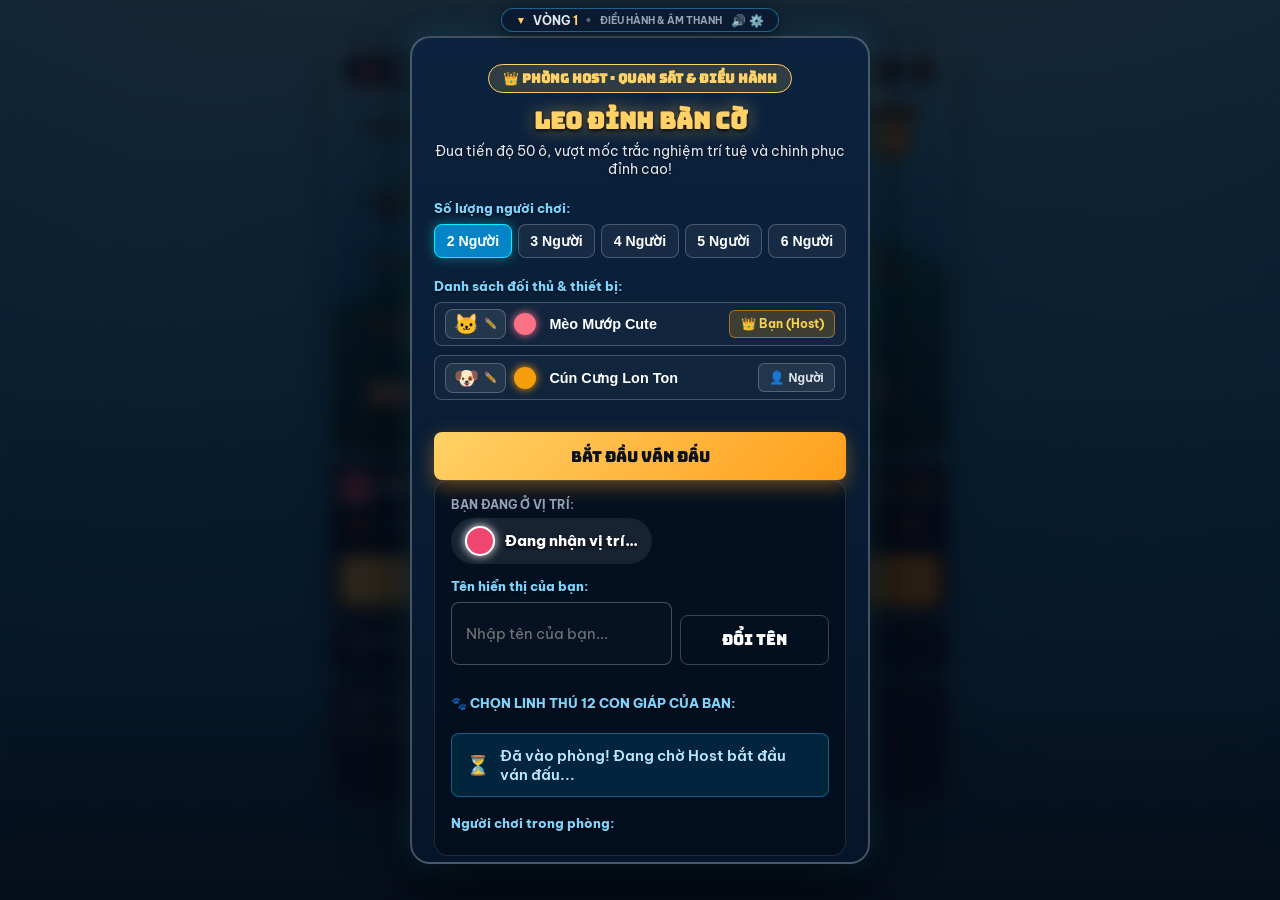
==== data/game/index.html @ 80c83d4e "Initial commit: Leo Dinh Ban Co v55" ====
<!DOCTYPE html>
<html lang="vi">

<head>
    <meta charset="UTF-8">
    <meta name="viewport" content="width=device-width, initial-scale=1.0, user-scalable=no">
    <title>Leo Đỉnh Bàn Cờ - Peak Climber</title>
    <link rel="stylesheet" href="style.css?v=55">
    <link rel="stylesheet" href="minigames/minigames.css?v=55">
    <!-- Google Fonts -->
    <link rel="preconnect" href="https://fonts.googleapis.com">
    <link rel="preconnect" href="https://fonts.gstatic.com" crossorigin>
    <link
        href="https://fonts.googleapis.com/css2?family=Be+Vietnam+Pro:wght@400;500;600;700;800&family=Bungee&family=Press+Start+2P&display=swap"
        rel="stylesheet">
</head>

<body>
    <div class="game-wrapper">
        <!-- Pull-down Trigger Handle (Tab Kéo Mờ Trên Cùng) -->
        <div class="header-pull-handle" id="headerPullHandle" title="Kéo xuống hoặc bấm để xem Cài đặt, Âm thanh & Vòng đấu">
            <div class="pull-handle-pill">
                <span class="pull-handle-icon" id="pullHandleIcon">▼</span>
                <span class="pull-handle-text">VÒNG <strong id="pullHandleRound">1</strong></span>
                <span class="pull-handle-sep">•</span>
                <span class="pull-handle-sub">ĐIỀU HÀNH & ÂM THANH</span>
                <span class="pull-handle-badges">🔊 ⚙️</span>
            </div>
        </div>

        <!-- Top HUD (Drawer trượt xuống với nền kính mờ) -->
        <header class="game-header header-drawer" id="gameHeader">
            <div class="hud-left">
                <div class="brand">
                    <span class="game-title">ĐÈO NÚI SƠN TRÀ</span>
                    <span class="badge-tag">CHINH PHỤC ĐỈNH BÀN CỜ (50 Ô)</span>
                </div>
                <div class="round-badge">
                    <span class="label">VÒNG</span>
                    <span class="value" id="currentRoundDisplay">1</span>
                </div>
            </div>

            <div class="hud-center">
                <!-- Turn Queue Pills -->
                <div class="turn-order-container" id="turnOrderList"
                    title="Thứ tự lượt đi trong vòng này (được tráo ngẫu nhiên mỗi vòng)">
                    <!-- Dynamic Turn Pills -->
                </div>
            </div>

            <div class="hud-right">
                <div id="roleBadge" class="role-badge" title="Vai trò hiện tại của thiết bị này trong phòng">
                    <span id="roleIcon">👑</span>
                    <span id="roleBadgeText">HOST</span>
                </div>
                <button id="btnSettings" class="btn-icon" title="Cài đặt phòng & IP Host" aria-label="Settings">
                    <span class="icon">⚙️</span>
                </button>
                <button id="btnSound" class="btn-icon" title="Bật/Tắt Âm thanh (M)" aria-label="Toggle Sound">
                    <span class="icon" id="soundIcon">🔊</span>
                </button>
                <button id="btnRules" class="btn-icon" title="Luật chơi" aria-label="Rules">
                    <span class="icon">📜</span>
                </button>
                <button id="btnRestart" class="btn-icon" title="Ván mới" aria-label="Restart">
                    <span class="icon">🔄</span>
                </button>
                <button id="btnCloseHeaderDrawer" class="btn-icon btn-close-drawer" title="Thu gọn bảng điều hành" aria-label="Close Drawer">
                    <span class="icon">▲</span>
                </button>
            </div>
        </header>

        <!-- Main Layout: Board + Control Sidebar -->
        <main class="game-layout">
            <!-- Left/Center: Canvas Board + SVG Paths Layer -->
            <div class="board-container" id="boardContainer">
                <!-- Camera Overlay Controls (Zoom Theo Dõi Siêu Lớn / Toàn Cảnh) -->
                <div class="board-camera-controls">
                    <div class="board-tier-badge" id="boardTierBadge">
                        <span class="tier-badge-icon">🎯</span>
                        <span id="boardTierBadgeText">THEO DÕI: NGƯỜI CHƠI 1 (Ô 0)</span>
                    </div>
                    <div class="board-camera-actions">
                        <button type="button" class="btn-camera-zoom-step" id="btnCameraZoomOut" title="Thu nhỏ bớt zoom (−)">−</button>
                        <button type="button" class="btn-toggle-camera" id="btnToggleCamera" title="Chuyển đổi góc nhìn (Bấm để đổi nhanh các mức Zoom)">
                            <span id="btnToggleCameraIcon">🔍</span>
                            <span id="btnToggleCameraText">ZOOM 3.8x</span>
                        </button>
                        <button type="button" class="btn-camera-zoom-step" id="btnCameraZoomIn" title="Phóng to lớn hơn nữa (+)">+</button>
                    </div>
                </div>

                <!-- Camera Moving Wrapper: Chứa Canvas bàn cờ & Lớp nối đường SVG -->
                <div class="board-camera-wrapper" id="boardCameraWrapper">
                    <canvas id="boardCanvas" width="900" height="600"></canvas>
                    <svg id="specialPathsSvg" class="special-paths-svg" viewBox="0 0 900 600" preserveAspectRatio="none" xmlns="http://www.w3.org/2000/svg">
                        <defs>
                            <filter id="pathBlurGreen" filterUnits="userSpaceOnUse" x="0" y="0" width="900" height="600">
                                <feGaussianBlur stdDeviation="1.5" />
                            </filter>
                            <filter id="pathBlurRed" filterUnits="userSpaceOnUse" x="0" y="0" width="900" height="600">
                                <feGaussianBlur stdDeviation="1.5" />
                            </filter>
                            <marker id="arrowGreen" viewBox="0 0 10 10" refX="6" refY="5" markerWidth="6" markerHeight="6" orient="auto-start-reverse">
                                <path d="M 0 1 L 10 5 L 0 9 z" fill="rgba(134, 239, 172, 0.9)" />
                            </marker>
                            <marker id="arrowRed" viewBox="0 0 10 10" refX="6" refY="5" markerWidth="6" markerHeight="6" orient="auto-start-reverse">
                                <path d="M 0 1 L 10 5 L 0 9 z" fill="rgba(248, 113, 113, 0.9)" />
                            </marker>
                        </defs>
                        <g id="svgPathsGroup"></g>
                    </svg>
                </div>

                <!-- Notice Banner (Thông báo lối tắt / trượt dốc / ván mới) -->
                <div id="gameBanner" class="game-banner hidden">
                    <span id="bannerText">BẮT ĐẦU VÒNG 1</span>
                </div>
            </div>

            <!-- Right/Bottom: Player Dashboard & Controls -->
            <aside class="control-panel">
                <!-- Active Turn Card / Action Deck (Nâng Lên Trên Cùng Để Không Cần Cuộn) -->
                <div class="active-player-card" id="activePlayerCard">
                    <div class="player-header">
                        <div class="player-identity">
                            <div class="player-avatar-circle" id="activePlayerAvatar"></div>
                            <div class="player-meta-info">
                                <span class="player-name" id="activePlayerName">Người chơi 1</span>
                                <span class="turn-status-label" id="turnStatusLabel">LƯỢT ĐI HIỆN TẠI</span>
                            </div>
                        </div>
                        <div class="player-stats-compact">
                            <span class="stat-badge">📍 Ô <strong id="activePlayerPos">0 / 50</strong></span>
                            <span class="stat-badge highlight" id="activePlayerNextMilestone">Đỉnh 50 👑</span>
                        </div>
                    </div>

                    <!-- Inventory / Túi Vật Phẩm (3 Ô Nằm Ngang Gọn Gàng) -->
                    <div class="inventory-section" id="inventorySection">
                        <div class="inventory-header">
                            <span class="inventory-title" id="inventoryTitle">🎒 TÚI VẬT PHẨM</span>
                            <span class="inventory-count" id="inventoryCountBadge">0/3</span>
                        </div>
                        <div class="inventory-slots" id="inventorySlots">
                            <!-- Populated dynamically by JS -->
                        </div>
                    </div>

                    <!-- Dice Interactive Box (Nút tung xúc xắc nổi bật ngay tầm tay) -->
                    <div class="dice-box">
                        <button id="btnRollDice" class="btn-roll">
                            <span class="roll-icon">🎲</span>
                            <span class="roll-text">TUNG XÚC XẮC</span>
                        </button>
                    </div>
                </div>

                <!-- Leaderboard / Progress of all players -->
                <div class="players-list-panel">
                    <h3 class="panel-subtitle">TIẾN ĐỘ NGƯỜI CHƠI</h3>
                    <div class="player-progress-list" id="playerProgressList">
                        <!-- Populated by JS -->
                    </div>
                </div>

                <!-- Event History Log -->
                <div class="event-log-panel">
                    <h3 class="panel-subtitle">NHẬT KÝ VÁN ĐẤU</h3>
                    <div class="log-content" id="logContent">
                        <div class="log-entry">Chào mừng bạn đến với Leo Đỉnh Bàn Cờ!</div>
                    </div>
                </div>
            </aside>
        </main>

        <!-- ==========================================================================
             MODALS & OVERLAYS
             ========================================================================== -->

        <!-- 1. Lobby / Game Setup Modal -->
        <div id="setupModal" class="modal-overlay active">
            <div class="modal-card">
                <div class="lobby-badge" id="lobbyRoleBadge">👑 PHÒNG HOST · QUAN SÁT & ĐIỀU HÀNH</div>
                <h1 class="modal-title">LEO ĐỈNH BÀN CỜ</h1>
                <p class="modal-desc" id="lobbyModalDesc">Đua tiến độ 50 ô, vượt mốc trắc nghiệm trí tuệ và chinh phục đỉnh cao!</p>

                <!-- HOST VIEW: Cài đặt và điều hành ván đấu -->
                <div id="hostSetupView">
                    <div class="setup-section">
                        <label class="section-label">Số lượng người chơi:</label>
                        <div class="player-count-buttons" id="playerCountGroup">
                            <button class="btn-select active" data-count="2">2 Người</button>
                            <button class="btn-select" data-count="3">3 Người</button>
                            <button class="btn-select" data-count="4">4 Người</button>
                            <button class="btn-select" data-count="5">5 Người</button>
                            <button class="btn-select" data-count="6">6 Người</button>
                        </div>
                    </div>

                    <div class="setup-section">
                        <label class="section-label">Danh sách đối thủ & thiết bị:</label>
                        <div class="player-inputs" id="playerInputsContainer">
                            <!-- Generated by JS -->
                        </div>
                    </div>

                    <button id="btnStartGame" class="btn-primary-action">BẮT ĐẦU VÁN ĐẤU</button>
                </div>

                <!-- PLAYER (GUEST) VIEW: Màn hình chờ của người chơi -->
                <div id="playerWaitingView" class="hidden">
                    <div class="player-waiting-card">
                        <div class="player-slot-info">
                            <span class="label">BẠN ĐANG Ở VỊ TRÍ:</span>
                            <div class="player-identity-pill" id="myIdentityPill">
                                <div class="player-avatar-circle" id="myPlayerAvatar"></div>
                                <span class="player-name" id="myPlayerSlotName">Đang nhận vị trí...</span>
                            </div>
                        </div>
                        <div class="name-edit-box">
                            <label for="inputMyCustomName" class="section-label">Tên hiển thị của bạn:</label>
                            <div class="name-input-group">
                                <input type="text" id="inputMyCustomName" maxlength="20" placeholder="Nhập tên của bạn...">
                                <button type="button" id="btnSaveMyName" class="btn-secondary-action">Đổi tên</button>
                            </div>
                        </div>
                        <div class="guest-char-section">
                            <label class="section-label">🐾 CHỌN LINH THÚ 12 CON GIÁP CỦA BẠN:</label>
                            <div class="character-grid" id="guestCharacterGrid"></div>
                        </div>
                        <div class="waiting-indicator">
                            <span class="spinner">⏳</span>
                            <span id="playerWaitingText">Đã vào phòng! Đang chờ Host bắt đầu ván đấu...</span>
                        </div>
                        <div class="lobby-players-summary">
                            <label class="section-label">Người chơi trong phòng:</label>
                            <div id="lobbyPlayersList" class="lobby-players-list"></div>
                        </div>
                    </div>
                </div>
            </div>
        </div>

        <!-- 2. Victory / Game Over Modal -->
        <div id="victoryModal" class="modal-overlay hidden">
            <div class="modal-card victory-card">
                <!-- Visual Illustration: ĐỈNH BÀN CỜ SƠN TRÀ THỰC TẾ -->
                <div class="summit-illustration">
                    <img src="image_2.png" alt="Đỉnh Bàn Cờ - Sơn Trà" class="summit-photo" id="victorySummitImg" onerror="if(this.src.indexOf('.jpg')===-1)this.src='image_2.png.jpg'">
                </div>

                <div class="trophy-badge">🏆 CHIẾN THẮNG ĐỈNH BÀN CỜ 🏆</div>
                <h1 class="victory-title">ĐẮC ĐẠO TIÊN ÔNG</h1>
                <p class="victory-subtitle" id="winnerSubtitle">Người chơi đã xuất sắc vượt qua các dốc đá hiểm trở và chinh phục Đỉnh Bàn Cờ 50 đầu tiên!</p>

                <div class="victory-stats" id="victoryStatsContainer">
                    <div>Vòng đấu hoàn thành: <strong>14</strong></div>
                    <div>Tổng số lần đổ xúc xắc: <strong>14</strong></div>
                    <div>Vị trí chung cuộc: <strong>50 / 50</strong></div>
                </div>

                <button id="btnPlayAgain" class="btn-primary-action">CHINH PHỤC VÁN MỚI</button>
            </div>
        </div>

        <!-- 3. Rules Guide Modal -->
        <div id="rulesModal" class="modal-overlay hidden">
            <div class="modal-card">
                <h2 class="modal-title">LUẬT CHƠI ĐÈO SƠN TRÀ</h2>
                <div class="rules-body">
                    <div class="rule-item">
                        <strong>🎯 Mục tiêu:</strong> Ai di chuyển đến vị trí <strong>≥ 50</strong> (Đỉnh Bàn Cờ) đầu tiên sẽ chiến
                        thắng ngay lập tức!
                    </div>
                    <div class="rule-item">
                        <strong>🎮 Thứ tự Lượt & Minigame:</strong> Sau mỗi lượt tung xúc xắc, người chơi sẽ tham gia
                        <strong>Mini-game tính điểm</strong>. Sau khi hoàn thành một vòng, hệ thống sẽ tự động xếp lại thứ tự tung xúc xắc cho vòng tiếp theo <strong>từ người có điểm cao nhất đến thấp nhất</strong>!
                    </div>
                    <div class="rule-item">
                        <strong style="color: #22c55e;">🚀 Lối Tắt Leo Núi (Ô có mũi tên ⬆):</strong>
                        Khi kết thúc lượt tung xúc xắc và <strong>dừng lại đúng tại ô có mũi tên ⬆ (ô 17 hoặc 37)</strong>, bạn sẽ được tự động bay thẳng lên tầng trên:
                        <ul>
                            <li><strong>Dừng ô 17 (⬆):</strong> Tự động tiến thẳng lên <strong>ô 24</strong>!</li>
                            <li><strong>Dừng ô 37 (⬆):</strong> Tự động tiến thẳng lên <strong>ô 42</strong>!</li>
                        </ul>
                    </div>
                    <div class="rule-item">
                        <strong style="color: #ef4444;">⚠️ Trượt Chân Dốc Đá (Ô có mũi tên ⬇):</strong>
                        Khi kết thúc lượt tung xúc xắc và <strong>dừng lại đúng tại ô có mũi tên ⬇ (ô 29 hoặc 47)</strong>, bạn sẽ bị trượt chân tụt lùi xuống tầng dưới:
                        <ul>
                            <li><strong>Dừng ô 29 (⬇):</strong> Bị trượt tụt xuống <strong>ô 11</strong>!</li>
                            <li><strong>Dừng ô 47 (⬇):</strong> Bị trượt tụt xuống <strong>ô 32</strong>!</li>
                            <li><em>Lưu ý: Nếu chỉ đi ngang qua các ô này thì sẽ không bị kích hoạt đường nối!</em></li>
                        </ul>
                    </div>
                    <div class="rule-item">
                        <strong style="color: #38bdf8;">🎒 Hệ Thống Vật Phẩm Chiến Thuật:</strong>
                        Nhận vật phẩm tại các <strong>Ô Hộp Quà 🎁 (ô 7, 14, 23, 35, 44)</strong> hoặc thưởng <strong>Top 1 & Top 2 Minigame</strong>:
                        <ul>
                            <li><strong>🚀 Tên Lửa Tăng Tốc:</strong> Phóng vọt thêm <strong>4 - 6 bước</strong> ngay lập tức.</li>
                            <li><strong>💣 Máy Bay Thả Bom:</strong> Ném bom làm choáng 1 đối thủ khiến nạn nhân <strong>mất 1 lượt</strong> (nếu đã qua lượt thì mất lượt vòng sau).</li>
                            <li><strong>⚡ Bùa Nhân Đôi (x2):</strong> Nhân đôi số bước di chuyển thực tế sau khi tung xúc xắc.</li>
                            <li><strong>🪝 Móc Kéo Đối Thủ:</strong> Giật lùi 1 đối thủ về phía bản thân <strong>4 ô</strong>.</li>
                            <li><strong>🌀 Máy Dịch Chuyển:</strong> Dịch chuyển tức thời tới vị trí của 1 đối thủ ngẫu nhiên.</li>
                        </ul>
                    </div>
                    <div class="rule-item">
                        <strong>📡 Mạng Chơi ESP32:</strong> Thiết bị đầu tiên bấm tham gia là <strong>Host (Quan sát & Điều hành)</strong>. Các thiết bị kết nối sau là <strong>Người chơi</strong>!
                    </div>
                </div>
                <button id="btnCloseRules" class="btn-secondary-action">ĐÃ HIỂU</button>
            </div>
        </div>

        <!-- 4. Round Minigame Leaderboard Modal (Bảng Tổng Kết & Xếp Hạng Thứ Tự Lượt Mới) -->
        <div id="roundLeaderboardModal" class="modal-overlay hidden" aria-modal="true" role="dialog">
            <div class="modal-card leaderboard-card">
                <div class="lobby-badge" id="leaderboardBadge">🏆 KẾT QUẢ ĐUA ĐIỂM MINIGAME</div>
                <h2 class="modal-title" id="leaderboardTitle">THỨ TỰ TUNG XÚC XẮC MỚI</h2>
                <p class="modal-desc" id="leaderboardDesc">Thứ tự tung xúc xắc vòng tiếp theo được xếp từ người có điểm Minigame cao nhất đến thấp nhất!</p>
                <div class="leaderboard-ranking-list" id="leaderboardRankingList">
                    <!-- Populated by JS -->
                </div>
                <button type="button" id="btnContinueRound" class="btn-primary-action">BẮT ĐẦU VÒNG TIẾP THEO 🎲</button>
            </div>
        </div>

        <!-- Target Selection Modal (Chọn mục tiêu cho Máy bay thả bom / Móc kéo) -->
        <div id="targetSelectModal" class="modal-overlay hidden" aria-modal="true" role="dialog">
            <div class="modal-card target-select-card">
                <div class="lobby-badge" id="targetSelectBadge">🎯 CHỌN MỤC TIÊU</div>
                <h2 class="modal-title" id="targetSelectTitle">SỬ DỤNG VẬT PHẨM</h2>
                <p class="modal-desc" id="targetSelectDesc">Chọn 1 đối thủ để áp dụng hiệu ứng:</p>
                <div class="target-select-list" id="targetSelectList">
                    <!-- Populated by JS -->
                </div>
                <button type="button" id="btnCancelTargetSelect" class="btn-secondary-action">HỦY BỎ</button>
            </div>
        </div>

        <!-- 4. Item Reward Modal (Chỉ xuất hiện trên màn hình của người chơi nhận được vật phẩm) -->
        <div id="itemRewardModal" class="modal-overlay hidden" aria-modal="true" role="dialog" style="z-index: 120;">
            <div class="modal-card item-reward-card">
                <div class="item-reward-sparkles">✨ 🎉 ✨</div>
                <div class="lobby-badge item-reward-badge">🎁 PHẦN THƯỞNG VẬT PHẨM</div>
                <h2 class="modal-title item-reward-title">CHÚC MỪNG BẠN!</h2>
                <p class="modal-desc" id="itemRewardSub">Chúc mừng bạn đã nhận được vật phẩm chiến thuật:</p>

                <div class="item-reward-showcase">
                    <div class="item-reward-icon-box" id="itemRewardIcon">🚀</div>
                    <div class="item-reward-info">
                        <div class="item-reward-name-row">
                            <span class="item-reward-name" id="itemRewardName">Tên Lửa Tăng Tốc</span>
                            <span class="item-badge-pill" id="itemRewardBadge">TIẾN LÊN 3 Ô</span>
                        </div>
                        <div class="item-reward-desc" id="itemRewardDesc">Lập tức bay vút tiến thêm 3 ô trên bàn cờ.</div>
                    </div>
                </div>

                <div class="item-reward-tip">
                    🎒 <em>Vật phẩm đã được cất an toàn vào túi đồ. Hãy bấm nút <strong>DÙNG</strong> khi đến lượt tung xúc xắc của bạn!</em>
                </div>

                <button type="button" id="btnClaimItemReward" class="btn-primary-action pulse-ready">TUYỆT VỜI / ĐÃ HIỂU ✨</button>
            </div>
        </div>

        <!-- 5. Settings & Host Transfer Modal -->
        <div id="settingsModal" class="modal-overlay hidden">
            <div class="modal-card">
                <h2 class="modal-title">CÀI ĐẶT MẠNG & PHÒNG</h2>
                <div class="settings-body">
                    <div class="settings-item">
                        <span class="settings-label">Mạng Wi-Fi:</span>
                        <strong class="settings-val">BOARD GAME (192.168.4.1)</strong>
                    </div>
                    <div class="settings-item">
                        <span class="settings-label">Vai trò thiết bị này:</span>
                        <strong id="settingsRoleText" class="settings-val highlight">Host</strong>
                    </div>
                    <div id="hostIpBox" class="settings-item">
                        <span class="settings-label">IP điện thoại Host:</span>
                        <strong id="settingsHostIp" class="settings-val" style="color:var(--color-gold);">192.168.4.2</strong>
                        <p class="muted-small">Đọc IP này cho người khác nếu muốn chuyển quyền Host cho họ.</p>
                    </div>
                    <div id="claimHostBox" class="settings-item hidden">
                        <label for="inputClaimIp" class="section-label">Nhập IP Host hiện tại để nhận quyền Host:</label>
                        <div class="claim-input-group">
                            <input type="text" id="inputClaimIp" placeholder="192.168.4.x" maxlength="15">
                            <button type="button" id="btnClaimHost" class="btn-primary-action">Nhận Host</button>
                        </div>
                    </div>
                </div>
                <button id="btnCloseSettings" class="btn-secondary-action">ĐÓNG</button>
            </div>
        </div>

        <!-- 6. Big 3D Dice Roll Overlay (Xúc Xắc Truyền Thống Việt Nam 120x120px) -->
        <div id="diceOverlay" class="dice-overlay hidden" aria-modal="true" role="dialog">
            <div class="dice-overlay-backdrop"></div>
            <div class="dice-modal-wrapper">
                <div class="dice-player-pill" id="dicePlayerPill">
                    <span class="dice-player-dot" id="dicePlayerDot"></span>
                    <span class="dice-player-name" id="dicePlayerName">Người chơi 1</span>
                </div>
                <div class="dice-action-title" id="diceActionTitle">Đang tung xúc xắc...</div>

                <div class="dice-scene" id="diceScene">
                    <div class="dice-bouncer" id="diceBouncer">
                        <div class="cube" id="diceCube">
                            <!-- Mặt 1: Front (Nhất - 1 chấm đỏ đại tâm) -->
                            <div class="face face-1">
                                <div class="pip-cell"></div><div class="pip-cell"></div><div class="pip-cell"></div>
                                <div class="pip-cell"></div><div class="pip-cell"><div class="pip-dot pip-large-1"></div></div><div class="pip-cell"></div>
                                <div class="pip-cell"></div><div class="pip-cell"></div><div class="pip-cell"></div>
                            </div>

                            <!-- Mặt 2: Right (Nhị - 2 chấm chéo) -->
                            <div class="face face-2">
                                <div class="pip-cell"><div class="pip-dot"></div></div><div class="pip-cell"></div><div class="pip-cell"></div>
                                <div class="pip-cell"></div><div class="pip-cell"></div><div class="pip-cell"></div>
                                <div class="pip-cell"></div><div class="pip-cell"></div><div class="pip-cell"><div class="pip-dot"></div></div>
                            </div>

                            <!-- Mặt 3: Bottom (Tam - 3 chấm đường chéo) -->
                            <div class="face face-3">
                                <div class="pip-cell"><div class="pip-dot"></div></div><div class="pip-cell"></div><div class="pip-cell"></div>
                                <div class="pip-cell"></div><div class="pip-cell"><div class="pip-dot"></div></div><div class="pip-cell"></div>
                                <div class="pip-cell"></div><div class="pip-cell"></div><div class="pip-cell"><div class="pip-dot"></div></div>
                            </div>

                            <!-- Mặt 4: Top (Tứ - 4 chấm đỏ to truyền thống) -->
                            <div class="face face-4">
                                <div class="pip-cell"><div class="pip-dot pip-large-4"></div></div><div class="pip-cell"></div><div class="pip-cell"><div class="pip-dot pip-large-4"></div></div>
                                <div class="pip-cell"></div><div class="pip-cell"></div><div class="pip-cell"></div>
                                <div class="pip-cell"><div class="pip-dot pip-large-4"></div></div><div class="pip-cell"></div><div class="pip-cell"><div class="pip-dot pip-large-4"></div></div>
                            </div>

                            <!-- Mặt 5: Left (Ngũ - 4 góc + 1 chấm giữa) -->
                            <div class="face face-5">
                                <div class="pip-cell"><div class="pip-dot"></div></div><div class="pip-cell"></div><div class="pip-cell"><div class="pip-dot"></div></div>
                                <div class="pip-cell"></div><div class="pip-cell"><div class="pip-dot"></div></div><div class="pip-cell"></div>
                                <div class="pip-cell"><div class="pip-dot"></div></div><div class="pip-cell"></div><div class="pip-cell"><div class="pip-dot"></div></div>
                            </div>

                            <!-- Mặt 6: Back (Lục - 2 cột 3 hàng) -->
                            <div class="face face-6">
                                <div class="pip-cell"><div class="pip-dot"></div></div><div class="pip-cell"></div><div class="pip-cell"><div class="pip-dot"></div></div>
                                <div class="pip-cell"><div class="pip-dot"></div></div><div class="pip-cell"></div><div class="pip-cell"><div class="pip-dot"></div></div>
                                <div class="pip-cell"><div class="pip-dot"></div></div><div class="pip-cell"></div><div class="pip-cell"><div class="pip-dot"></div></div>
                            </div>
                        </div>
                    </div>
                    <div class="dice-ground-shadow" id="diceGroundShadow"></div>
                </div>

                <div class="dice-outcome-badge hidden" id="diceOutcomeBadge">
                    <span id="diceOutcomeText">+4 BƯỚC</span>
                </div>
            </div>
        </div>

        <!-- 7. Character Selection Modal (Dành cho Host hoặc đổi nhân vật) -->
        <div id="characterSelectModal" class="modal-overlay hidden" aria-modal="true" role="dialog">
            <div class="modal-card character-modal-card">
                <div class="lobby-badge">🐾 12 CON GIÁP SIÊU CUTE</div>
                <h2 class="modal-title" id="characterSelectTitle">CHỌN LINH THÚ 12 CON GIÁP</h2>
                <p class="modal-desc">Chọn 1 trong 12 con giáp siêu cute đại diện cho quân cờ của bạn:</p>
                <div class="character-grid" id="modalCharacterGrid">
                    <!-- Populated dynamically by JS -->
                </div>
                <button type="button" id="btnCloseCharacterModal" class="btn-secondary-action">ĐÓNG</button>
            </div>
        </div>

    </div>

    <script src="minigames/minigame-manager.js?v=55"></script>
    <script src="script.js?v=55"></script>
</body>

</html>
---- data/game/style.css ----
/* ==========================================================================
   CSS Variables & Design System
   ========================================================================== */
:root {
    /* Theme: Bầu Trời Xanh Dương & Đỉnh Sơn Trà */
    --bg-sky-light: #38bdf8;
    --bg-sky-mid: #0284c7;
    --bg-sky-dark: #082f49;
    --bg-main: #075985;
    --bg-card: rgba(8, 26, 50, 0.92);
    --bg-card-light: #0f3460;
    --border-color: rgba(255, 255, 255, 0.22);
    --border-glow: rgba(56, 189, 248, 0.4);

    --color-gold: #ffd166;
    --color-success: #10b981;
    --color-danger: #ef476f;
    --color-primary: #0284c7;
    --color-accent: #ff9f1c;

    /* Player Default Palette */
    --p1-color: #ef476f;
    /* Ruby Red */
    --p2-color: #00f0ff;
    /* Cyan / Neon Blue */
    --p3-color: #10b981;
    /* Emerald Green */
    --p4-color: #ffd166;
    /* Solar Gold */

    --text-primary: #ffffff;
    --text-secondary: #e2e8f0;
    --text-muted: #94a3b8;

    --font-heading: 'Bungee', cursive, sans-serif;
    --font-body: 'Be Vietnam Pro', -apple-system, BlinkMacSystemFont, sans-serif;
    --font-retro: 'Press Start 2P', monospace;

    --border-radius-sm: 8px;
    --border-radius-md: 14px;
    --border-radius-lg: 20px;
    --shadow-soft: 0 10px 30px rgba(0, 0, 0, 0.45);
    --shadow-glow: 0 0 20px rgba(56, 189, 248, 0.35);
    --contrast-shadow: 0 1px 3px rgba(0, 0, 0, 0.9), 0 0 8px rgba(0, 0, 0, 0.7);
}

/* ==========================================================================
   Reset & Base Styles
   ========================================================================== */
* {
    margin: 0;
    padding: 0;
    box-sizing: border-box;
    user-select: none;
    -webkit-user-select: none;
    -webkit-tap-highlight-color: transparent;
}

html,
body {
    width: 100%;
    height: auto;
    min-height: 100vh;
    min-height: 100dvh;
    overflow-x: hidden;
    overflow-y: auto;
    background: linear-gradient(180deg, #38bdf8 0%, #0ea5e9 25%, #0284c7 50%, #0369a1 75%, #082f49 100%);
    background-attachment: fixed;
    color: var(--text-primary);
    font-family: var(--font-body);
}

/* Background Atmosphere: Mây trắng & Ánh sáng bầu trời */
body::before {
    content: '';
    position: fixed;
    inset: 0;
    background:
        radial-gradient(ellipse 90% 40% at 50% 0%, rgba(255, 255, 255, 0.28) 0%, transparent 70%),
        radial-gradient(circle at 12% 18%, rgba(255, 255, 255, 0.2) 0%, transparent 40%),
        radial-gradient(circle at 88% 22%, rgba(255, 255, 255, 0.16) 0%, transparent 45%),
        linear-gradient(rgba(255, 255, 255, 0.05) 1px, transparent 1px),
        linear-gradient(90deg, rgba(255, 255, 255, 0.05) 1px, transparent 1px);
    background-size: 100% 100%, 100% 100%, 100% 100%, 48px 48px, 48px 48px;
    pointer-events: none;
    z-index: 0;
}

/* ==========================================================================
   Wrapper & Layout
   ========================================================================== */
.game-wrapper {
    position: relative;
    z-index: 1;
    width: 100%;
    height: auto;
    min-height: 100vh;
    min-height: 100dvh;
    max-width: 640px;
    margin: 0 auto;
    display: flex;
    flex-direction: column;
    padding: 0.35rem 0.6rem;
    gap: 0.45rem;
}

/* ==========================================================================
   Header Pull Handle (Tab Kéo Mờ Trên Cùng - Chỉ Hiện Đầy Đủ Khi Kéo Xuống)
   ========================================================================== */
.header-pull-handle {
    display: flex;
    justify-content: center;
    align-items: center;
    width: 100%;
    cursor: pointer;
    z-index: 110;
    padding: 0.15rem 0;
    user-select: none;
    -webkit-tap-highlight-color: transparent;
}

.pull-handle-pill {
    display: inline-flex;
    align-items: center;
    gap: 0.45rem;
    padding: 0.22rem 0.85rem;
    background: rgba(8, 26, 50, 0.88);
    border: 1px solid rgba(56, 189, 248, 0.45);
    border-radius: 20px;
    backdrop-filter: blur(4px);
    -webkit-backdrop-filter: blur(4px);
    color: #e2e8f0;
    font-size: 0.72rem;
    font-weight: 700;
    box-shadow: 0 4px 14px rgba(0, 0, 0, 0.4);
    transition: all 0.22s ease;
}

.pull-handle-pill:hover,
.pull-handle-pill:active {
    background: rgba(14, 116, 144, 0.88);
    border-color: #38bdf8;
    color: #ffffff;
    transform: translateY(1px);
    box-shadow: 0 0 14px rgba(56, 189, 248, 0.6);
}

.pull-handle-icon {
    font-size: 0.65rem;
    color: var(--color-gold);
    transition: transform 0.25s ease;
}

.pull-handle-text strong {
    color: var(--color-gold);
}

.pull-handle-sep {
    color: rgba(255, 255, 255, 0.35);
}

.pull-handle-sub {
    font-size: 0.64rem;
    color: #94a3b8;
}

.pull-handle-badges {
    font-size: 0.75rem;
    margin-left: 0.15rem;
}

/* ==========================================================================
   HUD Header Drawer (Ẩn Ở Trên, Trượt Xuống Khi Kéo Với Nền Mờ)
   ========================================================================== */
.game-header.header-drawer {
    position: fixed;
    top: 0;
    left: 50%;
    transform: translateX(-50%) translateY(-115%);
    width: 100%;
    max-width: 640px;
    z-index: 140;
    display: flex;
    align-items: center;
    justify-content: space-between;
    padding: 0.65rem 0.95rem;
    background: rgba(8, 26, 50, 0.92);
    border-bottom: 2px solid rgba(56, 189, 248, 0.55);
    border-radius: 0 0 var(--border-radius-md) var(--border-radius-md);
    backdrop-filter: blur(18px);
    -webkit-backdrop-filter: blur(18px);
    box-shadow: 0 16px 40px rgba(0, 0, 0, 0.85), 0 0 25px rgba(56, 189, 248, 0.25);
    gap: 0.65rem;
    opacity: 0;
    pointer-events: none;
    transition: transform 0.32s cubic-bezier(0.16, 1, 0.3, 1), opacity 0.22s ease;
}

.game-header.header-drawer.drawer-open {
    transform: translateX(-50%) translateY(0);
    opacity: 1;
    pointer-events: auto;
}

.btn-close-drawer {
    background: rgba(239, 68, 68, 0.2) !important;
    border-color: rgba(239, 68, 68, 0.45) !important;
    color: #fca5a5 !important;
}

.btn-close-drawer:hover {
    background: rgba(239, 68, 68, 0.4) !important;
    border-color: #ef4444 !important;
    color: #ffffff !important;
}

.hud-left {
    display: flex;
    align-items: center;
    gap: 1.2rem;
}

.brand {
    display: flex;
    flex-direction: column;
}

.game-title {
    font-family: var(--font-heading);
    font-size: 1.15rem;
    color: var(--color-gold);
    letter-spacing: 0.5px;
    text-shadow: 0 2px 4px rgba(0, 0, 0, 0.9), 0 0 16px rgba(255, 209, 102, 0.6);
}

.badge-tag {
    font-size: 0.72rem;
    font-weight: 800;
    color: #7dd3fc;
    letter-spacing: 1px;
    text-shadow: 0 1px 3px rgba(0, 0, 0, 0.9);
}

.round-badge {
    display: flex;
    flex-direction: column;
    align-items: center;
    background: rgba(4, 18, 36, 0.75);
    padding: 0.25rem 0.8rem;
    border-radius: var(--border-radius-sm);
    border: 1.5px solid rgba(255, 209, 102, 0.45);
    box-shadow: inset 0 0 10px rgba(0, 0, 0, 0.5);
}

.round-badge .label {
    font-size: 0.65rem;
    font-weight: 700;
    color: #cbd5e1;
    text-shadow: 0 1px 2px rgba(0, 0, 0, 0.9);
}

.round-badge .value {
    font-family: var(--font-retro);
    font-size: 1.1rem;
    color: var(--color-gold);
    text-shadow: 0 1px 4px rgba(0, 0, 0, 0.9);
}

/* Turn Order Pills */
.hud-center {
    flex: 1;
    display: flex;
    justify-content: center;
    overflow-x: auto;
}

.turn-order-container {
    display: flex;
    align-items: center;
    gap: 0.5rem;
    padding: 0.2rem;
}

.turn-pill {
    display: flex;
    align-items: center;
    gap: 0.45rem;
    padding: 0.35rem 0.75rem;
    background: rgba(4, 18, 36, 0.82);
    border: 1.5px solid rgba(255, 255, 255, 0.25);
    border-radius: 20px;
    font-size: 0.78rem;
    font-weight: 700;
    color: #ffffff;
    text-shadow: 0 1px 3px rgba(0, 0, 0, 0.9);
    box-shadow: 0 2px 8px rgba(0, 0, 0, 0.35);
    transition: all 0.3s cubic-bezier(0.4, 0, 0.2, 1);
}

.turn-pill.active {
    background: rgba(2, 132, 199, 0.9);
    color: #ffffff;
    transform: scale(1.08);
    box-shadow: 0 0 16px rgba(255, 209, 102, 0.7), 0 4px 12px rgba(0, 0, 0, 0.5);
    border-color: #ffd166;
}

.pill-dot {
    width: 10px;
    height: 10px;
    border-radius: 50%;
    background-color: var(--pill-color, #fff);
}

.hud-right {
    display: flex;
    align-items: center;
    gap: 0.5rem;
}

.btn-icon {
    width: 38px;
    height: 38px;
    background: rgba(255, 255, 255, 0.06);
    border: 1px solid var(--border-color);
    border-radius: var(--border-radius-sm);
    color: var(--text-primary);
    display: flex;
    align-items: center;
    justify-content: center;
    font-size: 1.1rem;
    cursor: pointer;
    transition: all 0.2s;
}

.btn-icon:hover {
    background: rgba(255, 255, 255, 0.15);
    border-color: var(--color-primary);
    transform: translateY(-2px);
}

/* ==========================================================================
   Main Layout: Board & Control Panel
   ========================================================================== */
.game-layout {
    flex: 1;
    display: flex;
    flex-direction: column;
    gap: 0.45rem;
    width: 100%;
    min-width: 0;
    min-height: 0;
}

/* Board Canvas Container */
.board-container {
    position: relative;
    width: 100%;
    min-width: 0;
    aspect-ratio: 900 / 600;
    background: linear-gradient(180deg, #7dd3fc 0%, #38bdf8 25%, #0284c7 65%, #075985 100%);
    border-radius: var(--border-radius-md);
    border: 2px solid rgba(255, 255, 255, 0.35);
    overflow: hidden;
    display: flex;
    align-items: flex-start;
    justify-content: center;
    box-shadow: 0 12px 35px rgba(0, 0, 0, 0.45);
}

/* Overlay Camera Controls Header */
.board-camera-controls {
    position: absolute;
    top: 10px;
    left: 12px;
    right: 12px;
    display: flex;
    justify-content: space-between;
    align-items: center;
    gap: 8px;
    z-index: 15;
    pointer-events: none;
}

.board-tier-badge {
    pointer-events: auto;
    display: inline-flex;
    align-items: center;
    gap: 6px;
    padding: 5px 14px;
    background: rgba(4, 18, 36, 0.88);
    border: 1.5px solid rgba(125, 211, 252, 0.45);
    border-radius: 20px;
    color: #e0f2fe;
    font-family: var(--font-heading);
    font-size: 0.72rem;
    font-weight: 700;
    letter-spacing: 0.5px;
    backdrop-filter: blur(8px);
    -webkit-backdrop-filter: blur(8px);
    box-shadow: 0 4px 14px rgba(0, 0, 0, 0.4);
    white-space: nowrap;
    overflow: hidden;
    text-overflow: ellipsis;
}

.tier-badge-icon {
    font-size: 0.9rem;
}

.board-camera-actions {
    display: inline-flex;
    align-items: center;
    gap: 5px;
    pointer-events: auto;
    flex-shrink: 0;
}

.btn-camera-zoom-step {
    pointer-events: auto;
    width: 28px;
    height: 28px;
    display: inline-flex;
    align-items: center;
    justify-content: center;
    background: rgba(15, 23, 42, 0.88);
    border: 1.5px solid var(--color-gold);
    border-radius: 50%;
    color: var(--color-gold);
    font-family: var(--font-heading);
    font-size: 1rem;
    font-weight: 800;
    line-height: 1;
    cursor: pointer;
    backdrop-filter: blur(8px);
    -webkit-backdrop-filter: blur(8px);
    box-shadow: 0 4px 14px rgba(0, 0, 0, 0.4);
    transition: all 0.2s cubic-bezier(0.4, 0, 0.2, 1);
    flex-shrink: 0;
    user-select: none;
}

.btn-camera-zoom-step:hover {
    background: var(--color-gold);
    color: #0f172a;
    transform: translateY(-1px) scale(1.08);
    box-shadow: 0 0 16px rgba(255, 209, 102, 0.65);
}

.btn-camera-zoom-step:active {
    transform: translateY(0) scale(0.94);
}

.btn-toggle-camera {
    pointer-events: auto;
    display: inline-flex;
    align-items: center;
    gap: 6px;
    padding: 5px 14px;
    background: rgba(15, 23, 42, 0.88);
    border: 1.5px solid var(--color-gold);
    border-radius: 20px;
    color: var(--color-gold);
    font-family: var(--font-heading);
    font-size: 0.72rem;
    font-weight: 800;
    cursor: pointer;
    backdrop-filter: blur(8px);
    -webkit-backdrop-filter: blur(8px);
    box-shadow: 0 4px 14px rgba(0, 0, 0, 0.4);
    transition: all 0.25s cubic-bezier(0.4, 0, 0.2, 1);
    flex-shrink: 0;
    user-select: none;
}

.btn-toggle-camera:hover {
    background: var(--color-gold);
    color: #0f172a;
    transform: translateY(-1px);
    box-shadow: 0 0 16px rgba(255, 209, 102, 0.65);
}

.btn-toggle-camera:active {
    transform: translateY(0);
}

/* Camera Moving Wrapper: Khung bao trọn Canvas */
.board-camera-wrapper {
    position: absolute;
    top: 0;
    left: 0;
    width: 100%;
    height: 100%;
    transform: none !important;
    overflow: hidden;
    -webkit-transform-style: preserve-3d;
    transform-style: preserve-3d;
    -webkit-backface-visibility: hidden;
    backface-visibility: hidden;
}

.player-token {
    position: absolute;
    pointer-events: none;
    z-index: 10;
}

/* Special Paths SVG Layer: Đã chuyển sang vẽ Canvas trực tiếp siêu nét */
.special-paths-svg {
    display: none !important;
}

/* Ẩn lớp núi CSS cũ vì đã chuyển sang vẽ trực tiếp bằng Canvas vector siêu nét theo camera */
.board-camera-wrapper::before,
.board-camera-wrapper::after {
    display: none !important;
}

#boardCanvas {
    position: absolute;
    top: 0;
    left: 0;
    width: 100%;
    height: 100%;
    z-index: 2;
    background: transparent;
    display: block;
}

/* Announcement Banner */
.game-banner {
    position: absolute;
    top: 24px;
    left: 50%;
    transform: translateX(-50%);
    background: rgba(4, 18, 36, 0.94);
    border: 2px solid var(--color-gold);
    color: var(--color-gold);
    padding: 0.6rem 1.8rem;
    border-radius: 30px;
    font-family: var(--font-heading);
    font-size: 0.95rem;
    text-shadow: 0 2px 4px rgba(0, 0, 0, 0.9);
    box-shadow: 0 8px 30px rgba(0, 0, 0, 0.6), 0 0 20px rgba(255, 209, 102, 0.4);
    pointer-events: none;
    z-index: 10;
    transition: opacity 0.3s, transform 0.3s;
}

.game-banner.hidden {
    opacity: 0;
    transform: translate(-50%, -20px);
}

/* ==========================================================================
   Control Panel & Action Deck (Nâng Lên Trên Cùng Để Hiện Xúc Xắc & Vật Phẩm)
   ========================================================================== */
.control-panel {
    display: flex;
    flex-direction: column;
    gap: 0.45rem;
    width: 100%;
    min-height: 0;
}

/* Active Player Card / Action Deck */
.active-player-card {
    background: var(--bg-card);
    border: 1.5px solid var(--border-color);
    border-radius: var(--border-radius-sm);
    padding: 0.5rem 0.65rem;
    display: flex;
    flex-direction: column;
    gap: 0.4rem;
    box-shadow: var(--shadow-soft);
    transition: border-color 0.3s;
}

.player-header {
    display: flex;
    align-items: center;
    justify-content: space-between;
    width: 100%;
    gap: 0.5rem;
}

.player-identity {
    display: flex;
    align-items: center;
    gap: 0.5rem;
    min-width: 0;
}

.player-avatar-circle {
    width: 30px;
    height: 30px;
    border-radius: 50%;
    background-color: var(--p1-color);
    box-shadow: 0 0 10px currentColor, 0 2px 4px rgba(0, 0, 0, 0.6);
    border: 2px solid #ffffff;
    display: inline-flex;
    align-items: center;
    justify-content: center;
    font-size: 1.1rem;
    line-height: 1;
    overflow: hidden;
    user-select: none;
    flex-shrink: 0;
}

.player-meta-info {
    display: flex;
    flex-direction: column;
    min-width: 0;
}

.player-name {
    font-size: 0.92rem;
    font-weight: 800;
    color: #ffffff;
    text-shadow: 0 2px 4px rgba(0, 0, 0, 0.9);
    white-space: nowrap;
    overflow: hidden;
    text-overflow: ellipsis;
    line-height: 1.15;
}

.turn-status-label {
    font-size: 0.62rem;
    font-weight: 800;
    color: #7dd3fc;
    letter-spacing: 0.5px;
    text-shadow: 0 1px 2px rgba(0, 0, 0, 0.9);
    line-height: 1.1;
}

.player-stats-compact {
    display: flex;
    align-items: center;
    gap: 0.35rem;
    flex-shrink: 0;
}

.stat-badge {
    font-size: 0.68rem;
    font-weight: 700;
    color: #e2e8f0;
    background: rgba(4, 18, 36, 0.85);
    padding: 0.2rem 0.5rem;
    border-radius: 6px;
    border: 1px solid rgba(255, 255, 255, 0.15);
    white-space: nowrap;
}

.stat-badge.highlight {
    color: var(--color-gold);
    border-color: rgba(255, 209, 102, 0.4);
    box-shadow: 0 0 8px rgba(255, 209, 102, 0.25);
}

/* Dice Interactive Box (Nút tung xúc xắc) */
.dice-box {
    display: flex;
    width: 100%;
    margin-top: 0.1rem;
}

.btn-roll {
    width: 100%;
    height: 48px;
    display: flex;
    align-items: center;
    justify-content: center;
    gap: 0.6rem;
    background: linear-gradient(135deg, #ffd166 0%, #ff9f1c 100%);
    border: none;
    border-radius: var(--border-radius-sm);
    color: #0b172a;
    font-family: var(--font-heading);
    font-size: 1rem;
    letter-spacing: 0.5px;
    cursor: pointer;
    box-shadow: 0 4px 16px rgba(255, 159, 28, 0.5), 0 2px 6px rgba(0, 0, 0, 0.4);
    transition: all 0.2s cubic-bezier(0.4, 0, 0.2, 1);
    text-shadow: 0 1px 1px rgba(255, 255, 255, 0.4);
}

.btn-roll .roll-icon {
    font-size: 1.4rem;
    filter: drop-shadow(0 2px 4px rgba(0, 0, 0, 0.3));
}

.btn-roll:hover:not(:disabled) {
    transform: translateY(-2px);
    box-shadow: 0 8px 25px rgba(255, 159, 28, 0.75);
}

.btn-roll:active:not(:disabled) {
    transform: translateY(1px);
}

.btn-roll:disabled {
    opacity: 0.5;
    cursor: not-allowed;
    box-shadow: none;
}

/* ==========================================================================
   Big 3D Dice Roll Overlay (Xúc Xắc Truyền Thống Việt Nam 120x120px)
   ========================================================================== */
.dice-overlay {
    position: fixed;
    inset: 0;
    z-index: 150;
    display: flex;
    align-items: center;
    justify-content: center;
    background: rgba(4, 18, 36, 0.65);
    backdrop-filter: blur(8px);
    -webkit-backdrop-filter: blur(8px);
    opacity: 1;
    transition: opacity 0.25s ease;
    pointer-events: auto;
}

.dice-overlay.hidden {
    opacity: 0;
    pointer-events: none;
    display: none !important;
}

.dice-modal-wrapper {
    display: flex;
    flex-direction: column;
    align-items: center;
    justify-content: center;
    gap: 1.2rem;
    perspective: 1000px;
}

.dice-player-pill {
    display: flex;
    align-items: center;
    gap: 0.55rem;
    padding: 0.45rem 1.2rem;
    background: rgba(4, 18, 36, 0.88);
    border: 1.5px solid rgba(255, 255, 255, 0.25);
    border-radius: 25px;
    box-shadow: 0 6px 20px rgba(0, 0, 0, 0.5);
}

.dice-player-dot {
    width: 22px;
    height: 22px;
    border-radius: 50%;
    background: var(--color-gold);
    box-shadow: 0 0 10px currentColor;
    display: inline-flex;
    align-items: center;
    justify-content: center;
    font-size: 0.85rem;
    line-height: 1;
    flex-shrink: 0;
}

.dice-player-name {
    font-size: 0.95rem;
    font-weight: 800;
    color: #ffffff;
    text-shadow: 0 1px 3px rgba(0, 0, 0, 0.9);
}

.dice-action-title {
    font-family: var(--font-heading);
    font-size: 1.15rem;
    color: var(--color-gold);
    text-shadow: 0 2px 4px rgba(0, 0, 0, 0.9), 0 0 15px rgba(255, 209, 102, 0.6);
    letter-spacing: 0.5px;
}

/* 3D Dice Scene Container (perspective: 900px, elevated angle) */
.dice-scene {
    position: relative;
    width: 220px;
    height: 190px;
    perspective: 900px;
    -webkit-perspective: 900px;
    perspective-origin: 50% 28%;
    display: flex;
    align-items: center;
    justify-content: center;
    margin: 10px 0 20px 0;
}

/* Bộ phận nảy tiếp đất / nhảy cao (Bouncer) */
.dice-bouncer {
    position: relative;
    width: 120px;
    height: 120px;
    transform-style: preserve-3d;
    -webkit-transform-style: preserve-3d;
    display: flex;
    align-items: center;
    justify-content: center;
    will-change: transform;
}

/* Khối Lập Phương True 3D Cube (120x120px) */
.cube {
    width: 120px;
    height: 120px;
    position: relative;
    transform-style: preserve-3d;
    -webkit-transform-style: preserve-3d;
    transform: rotateX(0deg) rotateY(0deg) rotateZ(0deg);
    background: #e8dfcf;
    border-radius: 16px;
    will-change: transform;
}

/* Hiệu ứng bóng tiếp đất dưới đáy khối 3D */
.dice-ground-shadow {
    position: absolute;
    bottom: -22px;
    left: 50%;
    transform: translateX(-50%) scale(1);
    width: 110px;
    height: 24px;
    background: radial-gradient(ellipse at center, rgba(0, 0, 0, 0.65) 0%, rgba(0, 0, 0, 0.25) 50%, rgba(0, 0, 0, 0) 75%);
    border-radius: 50%;
    z-index: -1;
    pointer-events: none;
    filter: blur(3px);
    opacity: 0.8;
}

/* Giao diện chung 6 Mặt Xúc Xắc (.face-1 đến .face-6) */
.face {
    position: absolute;
    width: 120px;
    height: 120px;
    background: linear-gradient(145deg, #ffffff 0%, #fdfbf7 45%, #ece3d4 100%);
    border: 2px solid rgba(215, 204, 186, 0.95);
    border-radius: 16px;
    box-sizing: border-box;
    box-shadow: 
        inset 0 0 18px rgba(0, 0, 0, 0.08),
        inset 0 0 0 1.5px rgba(255, 255, 255, 0.95),
        0 2px 10px rgba(0, 0, 0, 0.12);
    display: grid;
    grid-template-columns: repeat(3, 1fr);
    grid-template-rows: repeat(3, 1fr);
    padding: 12px;
    gap: 4px;
    backface-visibility: hidden;
    -webkit-backface-visibility: hidden;
    user-select: none;
}

/* Ghép kín 6 mặt thành khối lập phương 3D vuông vức (translateZ = 60px) kèm ánh sáng đổ bóng chân thực */
.face-1 { transform: rotateY(0deg) translateZ(60px); filter: brightness(1.02); }
.face-2 { transform: rotateY(90deg) translateZ(60px); filter: brightness(0.95); }
.face-3 { transform: rotateX(-90deg) translateZ(60px); filter: brightness(0.85); }
.face-4 { transform: rotateX(90deg) translateZ(60px); filter: brightness(1.08); }
.face-5 { transform: rotateY(-90deg) translateZ(60px); filter: brightness(0.92); }
.face-6 { transform: rotateY(180deg) translateZ(60px); filter: brightness(0.88); }

/* Các chấm tròn bên trong màu đỏ tươi truyền thống */
.pip-cell {
    display: flex;
    align-items: center;
    justify-content: center;
    width: 100%;
    height: 100%;
}

.pip-dot {
    width: 20px;
    height: 20px;
    border-radius: 50%;
    background: radial-gradient(circle at 35% 35%, #ff4d6d 0%, #dc2626 50%, #991b1b 100%);
    box-shadow: inset 0 2px 4px rgba(0, 0, 0, 0.45), 0 1px 2px rgba(255, 255, 255, 0.6);
    border: 1px solid rgba(153, 27, 27, 0.4);
}

/* Đặc biệt chấm số 1 (Nhất) làm TO VÀ NỔI BẬT kiểu truyền thống Việt Nam */
.pip-dot.pip-large-1 {
    width: 42px;
    height: 42px;
    background: radial-gradient(circle at 35% 35%, #ff4d6d 0%, #dc2626 55%, #850c0c 100%);
    box-shadow: inset 0 3px 6px rgba(0, 0, 0, 0.5), 0 2px 4px rgba(255, 255, 255, 0.7);
    border: 1.5px solid rgba(133, 12, 12, 0.5);
}

/* Đặc biệt các chấm số 4 (Tứ) làm TO VÀ NỔI BẬT màu đỏ tươi truyền thống */
.pip-dot.pip-large-4 {
    width: 25px;
    height: 25px;
    background: radial-gradient(circle at 35% 35%, #ff4d6d 0%, #e11d48 55%, #881337 100%);
    box-shadow: inset 0 2px 5px rgba(0, 0, 0, 0.5), 0 1.5px 3px rgba(255, 255, 255, 0.7);
    border: 1.2px solid rgba(136, 19, 55, 0.5);
}

/* Badge thông báo số bước xúc xắc */
.dice-outcome-badge {
    display: flex;
    align-items: center;
    justify-content: center;
    background: linear-gradient(135deg, #ffd166, #ff9f1c);
    color: #0b172a;
    font-family: var(--font-heading);
    font-size: 1.15rem;
    font-weight: 800;
    padding: 0.55rem 1.8rem;
    border-radius: 25px;
    box-shadow: 0 6px 20px rgba(255, 159, 28, 0.6), 0 0 25px rgba(255, 209, 102, 0.5);
    animation: badgePopAnim 0.3s cubic-bezier(0.34, 1.56, 0.64, 1);
}

.dice-outcome-badge.hidden {
    display: none !important;
}

@keyframes badgePopAnim {
    from {
        transform: scale(0.7);
        opacity: 0;
    }
    to {
        transform: scale(1);
        opacity: 1;
    }
}

/* Player Progress & Event Log */
.players-list-panel,
.event-log-panel {
    background: var(--bg-card);
    border: 1.5px solid var(--border-color);
    border-radius: var(--border-radius-md);
    padding: 0.85rem;
    box-shadow: var(--shadow-soft);
}

.panel-subtitle {
    font-size: 0.74rem;
    font-weight: 800;
    color: #7dd3fc;
    letter-spacing: 1px;
    margin-bottom: 0.6rem;
    text-shadow: 0 1px 3px rgba(0, 0, 0, 0.9);
}

.player-progress-list {
    display: flex;
    flex-direction: column;
    gap: 0.5rem;
}

.progress-card {
    display: flex;
    flex-direction: column;
    gap: 0.3rem;
    padding: 0.5rem 0.65rem;
    background: rgba(4, 18, 36, 0.72);
    border-radius: var(--border-radius-sm);
    border: 1px solid rgba(255, 255, 255, 0.14);
}

.progress-card.active-player {
    border-color: rgba(56, 189, 248, 0.5);
    background: rgba(2, 132, 199, 0.22);
    box-shadow: 0 0 12px rgba(2, 132, 199, 0.3);
}

.progress-header {
    display: flex;
    justify-content: space-between;
    font-size: 0.82rem;
    font-weight: 700;
    color: #ffffff;
    text-shadow: 0 1px 2px rgba(0, 0, 0, 0.9);
}

.progress-track {
    width: 100%;
    height: 7px;
    background: rgba(0, 0, 0, 0.5);
    border-radius: 4px;
    overflow: hidden;
    border: 1px solid rgba(255, 255, 255, 0.1);
}

.progress-fill {
    height: 100%;
    border-radius: 4px;
    transition: width 0.4s ease;
}

/* Event Log */
.event-log-panel {
    flex: 1;
    display: flex;
    flex-direction: column;
    min-height: 120px;
}

.log-content {
    flex: 1;
    overflow-y: auto;
    font-size: 0.78rem;
    color: #e2e8f0;
    display: flex;
    flex-direction: column;
    gap: 0.4rem;
    max-height: 140px;
}

.log-entry {
    line-height: 1.45;
    padding-bottom: 0.25rem;
    border-bottom: 1px solid rgba(255, 255, 255, 0.08);
    text-shadow: 0 1px 2px rgba(0, 0, 0, 0.85);
}

.log-entry strong {
    color: #ffffff;
    text-shadow: 0 1px 2px rgba(0, 0, 0, 0.9);
}

/* ==========================================================================
   Modals & Overlays
   ========================================================================== */
.modal-overlay {
    position: fixed;
    inset: 0;
    background: rgba(6, 9, 18, 0.85);
    backdrop-filter: blur(8px);
    display: flex;
    align-items: center;
    justify-content: center;
    z-index: 100;
    transition: opacity 0.25s ease;
    padding: 1rem;
    box-sizing: border-box;
    overflow-x: hidden;
    overflow-y: auto;
}

.modal-overlay.hidden {
    display: none !important;
}

.modal-card {
    background: linear-gradient(180deg, #0c233f 0%, #06162a 100%);
    border: 2px solid rgba(255, 255, 255, 0.25);
    border-radius: var(--border-radius-lg);
    box-shadow: 0 20px 60px rgba(0, 0, 0, 0.8), 0 0 30px rgba(56, 189, 248, 0.25);
    padding: 1.6rem 1.4rem;
    width: 100%;
    max-width: 460px;
    box-sizing: border-box;
    max-height: 92vh;
    overflow-y: auto;
    overflow-x: hidden;
    text-align: center;
    animation: modalPop 0.25s cubic-bezier(0.34, 1.56, 0.64, 1);
}

@keyframes modalPop {
    from {
        transform: scale(0.92);
        opacity: 0;
    }

    to {
        transform: scale(1);
        opacity: 1;
    }
}

.modal-title {
    font-family: var(--font-heading);
    font-size: 1.45rem;
    color: var(--color-gold);
    margin-bottom: 0.4rem;
    text-shadow: 0 2px 4px rgba(0, 0, 0, 0.9), 0 0 18px rgba(255, 209, 102, 0.5);
}

.modal-desc {
    font-size: 0.88rem;
    color: #e2e8f0;
    margin-bottom: 1.4rem;
    text-shadow: 0 1px 3px rgba(0, 0, 0, 0.85);
}

/* Setup Modal Inputs */
.setup-section {
    text-align: left;
    margin-bottom: 1.2rem;
}

.section-label {
    display: block;
    font-size: 0.8rem;
    font-weight: 800;
    color: #7dd3fc;
    margin-bottom: 0.5rem;
    text-shadow: 0 1px 2px rgba(0, 0, 0, 0.9);
}

.player-count-buttons {
    display: flex;
    gap: 0.4rem;
    flex-wrap: wrap;
}

.btn-select {
    flex: 1 1 50px;
    padding: 0.5rem 0.35rem;
    font-size: 0.88rem;
    background: rgba(255, 255, 255, 0.05);
    border: 1px solid var(--border-color);
    border-radius: var(--border-radius-sm);
    color: var(--text-primary);
    font-weight: 600;
    text-align: center;
    cursor: pointer;
    transition: all 0.2s;
    white-space: nowrap;
}

.btn-select.active {
    background: var(--color-primary);
    border-color: #00f0ff;
    color: #fff;
    box-shadow: 0 0 12px rgba(0, 240, 255, 0.4);
}

.player-inputs {
    display: flex;
    flex-direction: column;
    gap: 0.55rem;
    width: 100%;
    box-sizing: border-box;
}

.player-input-row {
    display: flex;
    align-items: center;
    gap: 0.5rem;
    background: rgba(255, 255, 255, 0.03);
    padding: 0.4rem 0.6rem;
    border-radius: var(--border-radius-sm);
    border: 1px solid var(--border-color);
    width: 100%;
    max-width: 100%;
    box-sizing: border-box;
}

.color-indicator {
    width: 22px;
    height: 22px;
    border-radius: 50%;
    flex-shrink: 0;
}

.player-name-input {
    flex: 1 1 0;
    min-width: 0;
    width: 100%;
    background: transparent;
    border: none;
    color: #fff;
    font-size: 0.9rem;
    font-weight: 600;
    outline: none;
    padding: 0.2rem 0.35rem;
    box-sizing: border-box;
}

.player-name-input::placeholder {
    color: rgba(255, 255, 255, 0.35);
    font-size: 0.85rem;
}

.bot-toggle {
    font-size: 0.78rem;
    font-weight: 600;
    background: rgba(255, 255, 255, 0.08);
    border: 1px solid var(--border-color);
    color: var(--text-secondary);
    padding: 0.35rem 0.65rem;
    border-radius: 6px;
    cursor: pointer;
    white-space: nowrap;
    flex-shrink: 0;
    display: inline-flex;
    align-items: center;
    justify-content: center;
    gap: 4px;
    min-width: 76px;
    text-align: center;
    margin-left: auto;
    transition: all 0.2s ease;
    box-sizing: border-box;
}

.bot-toggle:hover {
    background: rgba(255, 255, 255, 0.16);
    color: #fff;
    border-color: #38bdf8;
}

.bot-toggle.active {
    background: linear-gradient(135deg, #7209b7, #560bad);
    border-color: #b5179e;
    color: #fff;
    box-shadow: 0 0 10px rgba(181, 23, 158, 0.4);
}

.slot-badge-human {
    font-size: 0.76rem;
    font-weight: 700;
    background: rgba(16, 185, 129, 0.2);
    border: 1px solid rgba(16, 185, 129, 0.55);
    color: #6ee7b7;
    padding: 0.35rem 0.65rem;
    border-radius: 6px;
    white-space: nowrap;
    flex-shrink: 0;
    display: inline-flex;
    align-items: center;
    justify-content: center;
    gap: 4px;
    min-width: 76px;
    margin-left: auto;
    box-sizing: border-box;
}

.slot-badge-human.host {
    background: rgba(245, 158, 11, 0.2);
    border-color: rgba(245, 158, 11, 0.55);
    color: #fcd34d;
}

.btn-primary-action,
.btn-secondary-action {
    width: 100%;
    padding: 0.85rem;
    border-radius: var(--border-radius-sm);
    font-family: var(--font-heading);
    font-size: 0.95rem;
    cursor: pointer;
    margin-top: 0.8rem;
    transition: all 0.2s;
}

.btn-primary-action {
    background: linear-gradient(135deg, #ffd166, #ff9f1c);
    border: none;
    color: #0c101d;
    box-shadow: 0 6px 20px rgba(255, 159, 28, 0.4);
}

.btn-primary-action:hover {
    transform: translateY(-2px);
    box-shadow: 0 8px 25px rgba(255, 159, 28, 0.6);
}

.btn-secondary-action {
    background: transparent;
    border: 1px solid var(--border-color);
    color: var(--text-primary);
}

/* ==========================================================================
   Milestone Quiz Modal
   ========================================================================== */
.quiz-card {
    max-width: 540px;
    border-color: var(--color-gold);
    box-shadow: 0 0 35px rgba(255, 209, 102, 0.35);
}

.quiz-header {
    display: flex;
    justify-content: space-between;
    align-items: center;
    margin-bottom: 0.6rem;
}

.milestone-badge {
    font-family: var(--font-heading);
    font-size: 0.85rem;
    color: var(--color-gold);
    background: rgba(255, 209, 102, 0.15);
    padding: 0.3rem 0.8rem;
    border-radius: 20px;
    border: 1px solid var(--color-gold);
}

.timer-box {
    display: flex;
    align-items: center;
    gap: 0.3rem;
    font-family: var(--font-retro);
    font-size: 0.9rem;
    color: var(--color-danger);
}

.timer-progress-track {
    width: 100%;
    height: 8px;
    background: rgba(0, 0, 0, 0.4);
    border-radius: 4px;
    overflow: hidden;
    margin-bottom: 1.2rem;
}

.timer-progress-bar {
    width: 100%;
    height: 100%;
    background: linear-gradient(90deg, #06d6a0, #ffd166, #ef476f);
    transition: width 0.1s linear;
}

.quiz-question-box {
    margin-bottom: 1.4rem;
    text-align: left;
}

.question-text {
    font-size: 1.18rem;
    font-weight: 700;
    line-height: 1.45;
    color: #ffffff;
    text-shadow: 0 2px 4px rgba(0, 0, 0, 0.95);
}

.quiz-options-grid {
    display: grid;
    grid-template-columns: 1fr;
    gap: 0.65rem;
    margin-bottom: 1rem;
}

.quiz-option-btn {
    display: flex;
    align-items: center;
    gap: 0.8rem;
    padding: 0.85rem 1.1rem;
    background: rgba(4, 18, 36, 0.78);
    border: 1.5px solid rgba(255, 255, 255, 0.22);
    border-radius: var(--border-radius-sm);
    color: #ffffff;
    font-size: 0.94rem;
    font-weight: 600;
    text-align: left;
    cursor: pointer;
    text-shadow: 0 1px 2px rgba(0, 0, 0, 0.9);
    box-shadow: 0 2px 6px rgba(0, 0, 0, 0.3);
    transition: all 0.2s;
}

.quiz-option-btn:hover:not(:disabled) {
    background: rgba(2, 132, 199, 0.35);
    border-color: #38bdf8;
    transform: translateX(4px);
    box-shadow: 0 0 14px rgba(56, 189, 248, 0.4);
}

.quiz-option-btn.correct {
    background: rgba(6, 214, 160, 0.25) !important;
    border-color: var(--color-success) !important;
    color: var(--color-success) !important;
    font-weight: 700;
}

.quiz-option-btn.wrong {
    background: rgba(239, 71, 111, 0.25) !important;
    border-color: var(--color-danger) !important;
    color: var(--color-danger) !important;
    font-weight: 700;
}

.option-prefix {
    width: 26px;
    height: 26px;
    border-radius: 50%;
    background: rgba(255, 255, 255, 0.1);
    display: flex;
    align-items: center;
    justify-content: center;
    font-weight: 700;
    font-size: 0.8rem;
    flex-shrink: 0;
}

.quiz-footer-hint {
    display: flex;
    flex-direction: column;
    gap: 0.2rem;
    font-size: 0.74rem;
    color: #cbd5e1;
    text-shadow: 0 1px 2px rgba(0, 0, 0, 0.9);
    text-align: left;
}

/* Victory Modal - Đỉnh Bàn Cờ Sơn Trà */
.victory-card {
    max-width: 520px;
    border: 2.5px solid var(--color-gold);
    box-shadow: 0 0 60px rgba(255, 209, 102, 0.45), inset 0 0 25px rgba(255, 209, 102, 0.15);
    background: linear-gradient(180deg, #0e2b4f 0%, #06162a 100%);
    padding: 1.6rem 2rem;
    position: relative;
    overflow: hidden;
    border-radius: var(--border-radius-lg);
}

.summit-illustration {
    position: relative;
    width: 100%;
    height: 195px;
    margin-bottom: 1.1rem;
    border-radius: 12px;
    overflow: hidden;
    border: 1.5px solid rgba(255, 209, 102, 0.6);
    box-shadow: 0 8px 24px rgba(0, 0, 0, 0.65), 0 0 15px rgba(255, 209, 102, 0.25);
    background: #061122;
}

.summit-photo {
    width: 100%;
    height: 100%;
    display: block;
    object-fit: cover;
    object-position: center 35%;
    border-radius: 11px;
}

.trophy-badge {
    display: inline-block;
    font-family: var(--font-heading);
    font-size: 0.8rem;
    color: #121624;
    background: linear-gradient(90deg, #ffd166, #ff9f1c);
    padding: 0.38rem 1.15rem;
    border-radius: 20px;
    font-weight: 800;
    letter-spacing: 1px;
    margin-bottom: 0.55rem;
    box-shadow: 0 0 18px rgba(255, 209, 102, 0.55);
}

.victory-title {
    font-family: var(--font-heading);
    font-size: 2rem;
    font-weight: 900;
    color: var(--color-gold);
    background: linear-gradient(135deg, #ffffff 0%, #fff3b0 35%, #ffd166 75%, #ff9f1c 100%);
    -webkit-background-clip: text;
    -webkit-text-fill-color: transparent;
    filter: drop-shadow(0 2px 8px rgba(255, 209, 102, 0.6));
    text-shadow: 0 0 25px rgba(255, 209, 102, 0.5);
    margin-bottom: 0.4rem;
    letter-spacing: 0.5px;
}

.victory-subtitle {
    font-size: 0.95rem;
    line-height: 1.5;
    color: #f0f4f8;
    margin-bottom: 1.2rem;
    text-shadow: 0 1px 3px rgba(0, 0, 0, 0.9);
}

.victory-stats {
    background: rgba(3, 11, 23, 0.6);
    padding: 0.85rem 1.15rem;
    border-radius: var(--border-radius-sm);
    border: 1px solid rgba(255, 209, 102, 0.25);
    margin-bottom: 1.25rem;
    display: grid;
    grid-template-columns: 1fr 1fr;
    gap: 0.65rem 1rem;
    font-size: 0.86rem;
    color: #cbd5e1;
    text-align: left;
    box-shadow: inset 0 2px 8px rgba(0, 0, 0, 0.35);
}

.victory-stats div {
    display: flex;
    justify-content: space-between;
    align-items: center;
    border-bottom: 1px solid rgba(255, 255, 255, 0.06);
    padding-bottom: 0.3rem;
}

.victory-stats div strong {
    color: #ffd166;
    font-weight: 700;
    font-size: 0.92rem;
    text-shadow: 0 0 6px rgba(255, 209, 102, 0.35);
}

.rules-body {
    text-align: left;
    display: flex;
    flex-direction: column;
    gap: 0.8rem;
    font-size: 0.88rem;
    line-height: 1.5;
    margin-bottom: 1.2rem;
}

.rules-body ul {
    margin-left: 1.4rem;
    margin-top: 0.3rem;
}

/* ==========================================================================
   Responsive Adaptations
   ========================================================================== */
@media (max-width: 960px) {

    html,
    body {
        overflow-x: hidden;
        overflow-y: auto;
        touch-action: pan-y;
    }

    .game-wrapper {
        height: auto;
        min-height: 100vh;
        min-height: 100dvh;
        overflow-y: visible;
        padding: 0.5rem;
    }

    .game-layout {
        width: 100%;
        min-width: 0;
        grid-template-columns: 1fr;
        grid-template-rows: auto auto;
        min-height: auto;
    }

    .board-container {
        width: 100%;
        min-width: 0;
        min-height: 0;
        aspect-ratio: 900 / 600;
    }

    .control-panel {
        display: grid;
        grid-template-columns: 1.2fr 1fr;
        gap: 0.6rem;
        overflow-y: visible;
    }

    .event-log-panel {
        display: none;
        /* Giảm tải giao diện trên tablet/mobile */
    }
}

@media (max-width: 600px) {
    .game-wrapper {
        padding: 0.4rem;
    }

    .game-header {
        flex-wrap: wrap;
        gap: 0.4rem;
        padding: 0.4rem 0.6rem;
    }

    .hud-left {
        flex: 1 1 100%;
        justify-content: space-between;
        min-width: 0;
    }

    .hud-center {
        order: 3;
        flex: 1 1 100%;
        min-width: 0;
        justify-content: flex-start;
    }

    .hud-right {
        flex-wrap: wrap;
        justify-content: flex-end;
        max-width: 100%;
    }

    .brand .game-title {
        font-size: 0.95rem;
    }

    .control-panel {
        grid-template-columns: 1fr;
    }

    .board-container {
        min-height: 0;
    }

    .board-camera-controls {
        top: 6px;
        left: 8px;
        right: 8px;
        gap: 6px;
    }

    .board-tier-badge {
        padding: 3px 8px;
        font-size: 0.62rem;
        max-width: 68%;
    }

    .btn-toggle-camera {
        padding: 3px 8px;
        font-size: 0.62rem;
    }

    .btn-roll {
        height: 50px;
        font-size: 0.95rem;
    }

    /* Modal & Setup Responsive Adjustments on Mobile (Kéo các ô vào trong, không bị màn hình che) */
    .modal-overlay {
        padding: 0.5rem;
    }

    .modal-card {
        padding: 1.25rem 0.85rem;
        max-width: 100%;
        border-radius: var(--border-radius-md);
    }

    .setup-section {
        margin-bottom: 0.9rem;
    }

    .player-count-buttons {
        gap: 0.3rem;
    }

    .btn-select {
        flex: 1 1 calc(33.33% - 0.3rem);
        padding: 0.45rem 0.2rem;
        font-size: 0.8rem;
    }

    .player-inputs {
        gap: 0.45rem;
    }

    .player-input-row {
        gap: 0.35rem;
        padding: 0.35rem 0.5rem;
    }

    .char-select-btn {
        padding: 0.2rem 0.35rem;
        font-size: 0.8rem;
    }

    .char-select-btn .char-btn-icon {
        font-size: 1.1rem;
    }

    .color-indicator {
        width: 18px;
        height: 18px;
    }

    .player-name-input {
        font-size: 0.82rem;
        min-width: 0;
        padding: 0.15rem 0.25rem;
    }

    .bot-toggle {
        font-size: 0.72rem;
        padding: 0.3rem 0.5rem;
        min-width: 66px;
    }
}

@media (max-width: 400px) {
    .modal-overlay {
        padding: 0.35rem;
    }

    .modal-card {
        padding: 1rem 0.65rem;
    }

    .player-input-row {
        gap: 0.25rem;
        padding: 0.3rem 0.4rem;
    }

    .char-select-btn {
        padding: 0.18rem 0.28rem;
        gap: 0.15rem;
    }

    .char-select-btn .char-btn-icon {
        font-size: 1.05rem;
    }

    .char-select-btn .char-btn-edit {
        display: none;
    }

    .color-indicator {
        width: 16px;
        height: 16px;
    }

    .player-name-input {
        font-size: 0.78rem;
    }

    .bot-toggle {
        font-size: 0.68rem;
        padding: 0.25rem 0.4rem;
        min-width: 58px;
    }
}


/* ==========================================================================
   Multiplayer ESP32 Styles: Roles, Lobby, Settings & Turn Pulsing
   ========================================================================== */
.role-badge {
    display: inline-flex;
    align-items: center;
    gap: 6px;
    padding: 4px 10px;
    border-radius: 20px;
    font-size: 0.78rem;
    font-weight: 750;
    font-family: var(--font-heading);
    background: rgba(4, 18, 36, 0.75);
    border: 1px solid var(--color-gold);
    color: var(--color-gold);
    box-shadow: 0 0 10px rgba(255, 209, 102, 0.3);
}

.role-badge.player {
    border-color: #00f0ff;
    color: #00f0ff;
    box-shadow: 0 0 10px rgba(0, 240, 255, 0.3);
}

.lobby-badge {
    display: inline-block;
    padding: 5px 14px;
    margin-bottom: 12px;
    border-radius: 20px;
    font-size: 0.8rem;
    font-weight: 800;
    font-family: var(--font-heading);
    background: rgba(255, 209, 102, 0.15);
    border: 1px solid var(--color-gold);
    color: var(--color-gold);
}

.player-waiting-card {
    display: flex;
    flex-direction: column;
    gap: 14px;
    text-align: left;
    background: rgba(3, 11, 23, 0.65);
    padding: 16px;
    border-radius: var(--border-radius-md);
    border: 1px solid rgba(255, 255, 255, 0.12);
}

.player-slot-info .label {
    display: block;
    font-size: 0.75rem;
    color: var(--text-muted);
    font-weight: 700;
    margin-bottom: 6px;
}

.player-identity-pill {
    display: inline-flex;
    align-items: center;
    gap: 10px;
    padding: 8px 14px;
    background: rgba(255, 255, 255, 0.08);
    border-radius: 30px;
    font-size: 1.05rem;
    font-weight: 700;
}

.name-input-group, .claim-input-group {
    display: flex;
    gap: 8px;
    margin-top: 6px;
}

.name-input-group input, .claim-input-group input {
    flex: 1;
    padding: 10px 14px;
    font-size: 0.95rem;
    font-family: var(--font-body);
    background: #061122;
    border: 1px solid rgba(255, 255, 255, 0.25);
    border-radius: var(--border-radius-sm);
    color: #ffffff;
}

.waiting-indicator {
    display: flex;
    align-items: center;
    gap: 10px;
    padding: 12px 14px;
    background: rgba(2, 132, 199, 0.18);
    border: 1px solid rgba(56, 189, 248, 0.4);
    border-radius: var(--border-radius-sm);
    color: #bae6fd;
    font-weight: 600;
    font-size: 0.92rem;
}

.waiting-indicator .spinner {
    font-size: 1.2rem;
    animation: spinSlow 3s infinite linear;
}

@keyframes spinSlow {
    from { transform: rotate(0deg); }
    to { transform: rotate(360deg); }
}

.lobby-players-summary {
    margin-top: 4px;
}

.lobby-players-list {
    display: flex;
    flex-wrap: wrap;
    gap: 8px;
    margin-top: 6px;
}

.lobby-player-chip {
    display: inline-flex;
    align-items: center;
    gap: 8px;
    padding: 6px 12px;
    border-radius: 20px;
    font-size: 0.85rem;
    font-weight: 600;
    background: rgba(255, 255, 255, 0.08);
    border: 1px solid rgba(255, 255, 255, 0.18);
    color: #e2e8f0;
}

.lobby-player-chip.my-chip {
    background: rgba(245, 158, 11, 0.18);
    border-color: #f59e0b;
    box-shadow: 0 0 10px rgba(245, 158, 11, 0.35);
    color: #fef3c7;
}

.lobby-player-chip.host-chip {
    background: rgba(234, 179, 8, 0.15);
    border-color: rgba(234, 179, 8, 0.6);
    color: #fef08a;
}

.lobby-player-chip.bot-chip {
    background: rgba(168, 85, 247, 0.15);
    border-color: rgba(168, 85, 247, 0.5);
    color: #e9d5ff;
}

.lobby-player-chip .dot {
    width: 24px;
    height: 24px;
    border-radius: 50%;
    display: inline-flex;
    align-items: center;
    justify-content: center;
    font-size: 0.85rem;
    line-height: 1;
}

.settings-body {
    display: flex;
    flex-direction: column;
    gap: 12px;
    text-align: left;
    margin-bottom: 16px;
}

.settings-item {
    padding: 10px 14px;
    background: rgba(3, 11, 23, 0.55);
    border-radius: var(--border-radius-sm);
    border: 1px solid rgba(255, 255, 255, 0.08);
}

.settings-label {
    display: block;
    font-size: 0.78rem;
    color: var(--text-muted);
    font-weight: 600;
}

.settings-val {
    font-size: 1.05rem;
    font-weight: 700;
    color: #ffffff;
}

.settings-val.highlight {
    color: var(--color-gold);
}

.muted-small {
    font-size: 0.78rem;
    color: var(--text-muted);
    margin-top: 4px;
}

/* Hiệu ứng nhấp nháy nổi bật khi Đến lượt bạn */
.btn-roll.pulse-active {
    background: linear-gradient(135deg, #10b981 0%, #059669 100%) !important;
    box-shadow: 0 0 25px rgba(16, 185, 129, 0.8), 0 0 50px rgba(16, 185, 129, 0.4) !important;
    animation: pulseTurn 1.1s infinite alternate ease-in-out !important;
}

@keyframes pulseTurn {
    0% { transform: scale(1); filter: brightness(1); }
    100% { transform: scale(1.03); filter: brightness(1.2); }
}

/* ==========================================================================
   Round Minigame Leaderboard Modal
   ========================================================================== */
.leaderboard-card {
    max-width: 500px;
    background: linear-gradient(145deg, rgba(15, 23, 42, 0.96) 0%, rgba(9, 14, 26, 0.98) 100%);
    border: 1px solid rgba(255, 209, 102, 0.35);
    box-shadow: 0 20px 50px rgba(0, 0, 0, 0.8), 0 0 30px rgba(255, 209, 102, 0.2);
}

.leaderboard-ranking-list {
    display: flex;
    flex-direction: column;
    gap: 0.6rem;
    margin: 1.2rem 0;
    max-height: 280px;
    overflow-y: auto;
}

.leaderboard-row {
    display: flex;
    align-items: center;
    justify-content: space-between;
    padding: 0.65rem 0.9rem;
    background: rgba(255, 255, 255, 0.04);
    border: 1px solid rgba(255, 255, 255, 0.08);
    border-radius: var(--border-radius-sm);
    transition: all 0.2s ease;
}

.leaderboard-row.rank-1 {
    background: linear-gradient(90deg, rgba(255, 209, 102, 0.15) 0%, rgba(255, 209, 102, 0.03) 100%);
    border-color: rgba(255, 209, 102, 0.5);
    box-shadow: 0 0 15px rgba(255, 209, 102, 0.2);
}

.leaderboard-row.rank-2 {
    background: linear-gradient(90deg, rgba(226, 232, 240, 0.12) 0%, rgba(226, 232, 240, 0.02) 100%);
    border-color: rgba(226, 232, 240, 0.35);
}

.leaderboard-row.rank-3 {
    background: linear-gradient(90deg, rgba(205, 127, 50, 0.12) 0%, rgba(205, 127, 50, 0.02) 100%);
    border-color: rgba(205, 127, 50, 0.35);
}

.leaderboard-player-info {
    display: flex;
    align-items: center;
    gap: 0.6rem;
}

.leaderboard-rank-badge {
    font-size: 1.1rem;
    font-weight: 800;
    width: 28px;
    text-align: center;
}

.leaderboard-player-dot {
    width: 14px;
    height: 14px;
    border-radius: 50%;
    border: 2px solid #fff;
    box-shadow: 0 0 6px currentColor;
}

.leaderboard-player-name {
    font-weight: 700;
    font-size: 0.95rem;
    color: #ffffff;
}

.leaderboard-score-info {
    display: flex;
    flex-direction: column;
    align-items: flex-end;
}

.leaderboard-score-val {
    font-size: 1.05rem;
    font-weight: 800;
    color: #00f0ff;
    text-shadow: 0 0 8px rgba(0, 240, 255, 0.4);
}

.leaderboard-turn-hint {
    font-size: 0.72rem;
    color: var(--color-gold);
    font-weight: 600;
    letter-spacing: 0.3px;
}

@media (max-width: 640px) {
    .board-camera-controls {
        top: 6px;
        left: 6px;
        right: 6px;
        gap: 4px;
    }
    .board-tier-badge {
        font-size: 0.62rem;
        padding: 4px 8px;
        max-width: 140px;
    }
    .btn-toggle-camera {
        font-size: 0.62rem;
        padding: 4px 8px;
    }
    .btn-camera-zoom-step {
        width: 24px;
        height: 24px;
        font-size: 0.85rem;
    }
}

/* ==========================================================================
   Character / Hero Token Selection System (6 Nhân Vật)
   ========================================================================== */
.char-select-btn {
    display: inline-flex;
    align-items: center;
    justify-content: center;
    gap: 0.3rem;
    background: rgba(255, 255, 255, 0.08);
    border: 1.5px solid var(--border-color);
    border-radius: var(--border-radius-sm);
    padding: 0.25rem 0.5rem;
    color: #ffffff;
    cursor: pointer;
    font-size: 0.85rem;
    font-weight: 700;
    transition: all 0.2s cubic-bezier(0.25, 1, 0.5, 1);
    flex-shrink: 0;
}

.char-select-btn:hover {
    background: rgba(255, 255, 255, 0.16);
    border-color: #38bdf8;
    transform: translateY(-1px);
    box-shadow: 0 4px 12px rgba(56, 189, 248, 0.25);
}

.char-select-btn .char-btn-icon {
    font-size: 1.25rem;
    line-height: 1;
}

.char-select-btn .char-btn-edit {
    font-size: 0.65rem;
    opacity: 0.7;
}

.guest-char-section {
    margin-top: 1rem;
    text-align: left;
}

.character-grid {
    display: grid;
    grid-template-columns: repeat(4, 1fr);
    gap: 0.65rem;
    margin-top: 0.5rem;
}

@media (max-width: 660px) {
    .character-grid {
        grid-template-columns: repeat(3, 1fr);
        gap: 0.55rem;
    }
}

@media (max-width: 440px) {
    .character-grid {
        grid-template-columns: repeat(2, 1fr);
        gap: 0.5rem;
    }
}

.character-card {
    position: relative;
    background: linear-gradient(145deg, rgba(30, 41, 59, 0.75), rgba(15, 23, 42, 0.9));
    border: 2px solid rgba(255, 255, 255, 0.12);
    border-radius: 14px;
    padding: 1.6rem 0.4rem 0.65rem 0.4rem;
    display: flex;
    flex-direction: column;
    align-items: center;
    text-align: center;
    cursor: pointer;
    transition: all 0.25s cubic-bezier(0.34, 1.56, 0.64, 1);
    user-select: none;
    box-shadow: 0 4px 12px rgba(0, 0, 0, 0.25);
}

.character-card:hover {
    transform: translateY(-4px) scale(1.03);
    border-color: var(--char-color, #fb7185);
    background: linear-gradient(145deg, rgba(39, 54, 78, 0.88), rgba(15, 23, 42, 0.96));
    box-shadow: 0 8px 24px rgba(0, 0, 0, 0.45), 0 0 16px var(--char-color, rgba(251, 113, 133, 0.4));
}

.character-card:hover .char-card-icon {
    transform: scale(1.15) rotate(5deg);
}

.character-card.selected {
    border-color: var(--char-color, #fb7185);
    background: linear-gradient(145deg, rgba(46, 64, 93, 0.95), rgba(15, 23, 42, 0.98));
    box-shadow: 0 0 20px var(--char-color, rgba(251, 113, 133, 0.6)), inset 0 0 12px rgba(255, 255, 255, 0.08);
    transform: scale(1.04);
}

.character-card .char-zodiac-tag {
    position: absolute;
    top: 5px;
    left: 6px;
    font-size: 0.62rem;
    font-weight: 700;
    color: #e2e8f0;
    background: rgba(15, 23, 42, 0.75);
    border: 1px solid rgba(255, 255, 255, 0.2);
    border-radius: 999px;
    padding: 1px 6px;
    line-height: 1.2;
    pointer-events: none;
    letter-spacing: 0.2px;
}

.character-card .char-card-badge {
    position: absolute;
    top: 5px;
    right: 6px;
    font-size: 0.58rem;
    font-weight: 800;
    padding: 2px 6px;
    border-radius: 999px;
    background: linear-gradient(135deg, #fb7185, #ec4899);
    color: #ffffff;
    box-shadow: 0 0 8px rgba(251, 113, 133, 0.6);
    display: none;
    pointer-events: none;
    line-height: 1.2;
}

.character-card.selected .char-card-badge {
    display: inline-block;
}

.character-card .char-card-icon {
    font-size: 2.3rem;
    line-height: 1;
    margin-bottom: 0.35rem;
    filter: drop-shadow(0 3px 6px rgba(0, 0, 0, 0.45));
    transition: transform 0.25s cubic-bezier(0.34, 1.56, 0.64, 1);
}

.character-card .char-card-name {
    font-size: 0.82rem;
    font-weight: 800;
    color: #ffffff;
    letter-spacing: 0.2px;
    margin-bottom: 0.2rem;
    line-height: 1.2;
}

.character-card .char-card-desc {
    font-size: 0.64rem;
    color: #94a3b8;
    line-height: 1.25;
}

.character-modal-card {
    max-width: 680px;
    width: 95%;
    max-height: 88vh;
    overflow-y: auto;
}

/* ==========================================================================
   16. Hệ Thống Túi Đồ & Vật Phẩm Chiến Thuật (Items & Inventory System - 3 Ô Ngang)
   ========================================================================== */
.inventory-section {
    display: flex;
    flex-direction: column;
    gap: 0.35rem;
    background: rgba(4, 18, 36, 0.85);
    border: 1px solid rgba(56, 189, 248, 0.35);
    border-radius: var(--border-radius-sm);
    padding: 0.45rem 0.6rem;
    box-shadow: inset 0 0 15px rgba(0, 0, 0, 0.4);
}

.inventory-header {
    display: flex;
    justify-content: space-between;
    align-items: center;
}

.inventory-title {
    font-size: 0.68rem;
    font-weight: 800;
    color: #38bdf8;
    letter-spacing: 0.5px;
    text-transform: uppercase;
    white-space: nowrap;
    overflow: hidden;
    text-overflow: ellipsis;
    max-width: 80%;
}

.inventory-count {
    font-size: 0.65rem;
    font-weight: 700;
    color: var(--color-gold);
    background: rgba(15, 23, 42, 0.9);
    padding: 0.1rem 0.4rem;
    border-radius: 12px;
    border: 1px solid rgba(255, 209, 102, 0.3);
}

.inventory-slots {
    display: grid;
    grid-template-columns: repeat(3, 1fr);
    gap: 0.35rem;
}

.inventory-slot {
    display: flex;
    flex-direction: column;
    align-items: center;
    justify-content: space-between;
    padding: 0.35rem 0.25rem;
    background: rgba(15, 23, 42, 0.92);
    border: 1.5px solid rgba(255, 255, 255, 0.15);
    border-radius: 8px;
    min-height: 72px;
    gap: 0.2rem;
    text-align: center;
    transition: all 0.2s ease;
}

.inventory-slot.empty {
    border-style: dashed;
    border-color: rgba(255, 255, 255, 0.14);
    color: #64748b;
    font-size: 0.64rem;
    justify-content: center;
    min-height: 72px;
}

.inventory-slot.has-item {
    border-color: rgba(56, 189, 248, 0.6);
    background: linear-gradient(180deg, rgba(14, 116, 144, 0.35) 0%, rgba(15, 23, 42, 0.95) 100%);
    box-shadow: 0 2px 8px rgba(0, 0, 0, 0.4);
}

.inventory-slot.has-item:hover {
    border-color: #38bdf8;
    box-shadow: 0 0 10px rgba(56, 189, 248, 0.4);
}

.item-info-col {
    display: flex;
    flex-direction: column;
    align-items: center;
    gap: 0.1rem;
    width: 100%;
}

.item-icon-box {
    font-size: 1.45rem;
    line-height: 1;
    filter: drop-shadow(0 2px 4px rgba(0, 0, 0, 0.5));
}

.item-details-box {
    display: flex;
    flex-direction: column;
    align-items: center;
    width: 100%;
}

.item-name-row {
    display: flex;
    align-items: center;
    justify-content: center;
    width: 100%;
}

.item-name-text {
    font-size: 0.66rem;
    font-weight: 800;
    color: #ffffff;
    white-space: nowrap;
    overflow: hidden;
    text-overflow: ellipsis;
    max-width: 100%;
    line-height: 1.1;
}

.item-badge-pill {
    display: none;
}

.item-desc-text {
    display: none;
}

.btn-use-item {
    padding: 0.3rem 0.65rem;
    background: linear-gradient(135deg, #38bdf8 0%, #0284c7 100%);
    border: 1px solid #7dd3fc;
    border-radius: 6px;
    color: #041224;
    font-family: var(--font-heading);
    font-size: 0.72rem;
    font-weight: 800;
    cursor: pointer;
    box-shadow: 0 2px 6px rgba(2, 132, 199, 0.4);
    transition: all 0.15s ease;
    flex-shrink: 0;
}

.btn-use-item:hover:not(:disabled) {
    transform: scale(1.05);
    background: linear-gradient(135deg, #7dd3fc 0%, #38bdf8 100%);
    box-shadow: 0 0 10px rgba(56, 189, 248, 0.6);
}

.btn-use-item:disabled {
    opacity: 0.45;
    cursor: not-allowed;
    background: #334155;
    border-color: #475569;
    color: #94a3b8;
}

.btn-use-item.pulse-ready {
    animation: itemReadyPulse 1.2s infinite ease-in-out;
}

@keyframes itemReadyPulse {
    0% { transform: scale(1); box-shadow: 0 0 6px rgba(56, 189, 248, 0.5); }
    50% { transform: scale(1.05); box-shadow: 0 0 14px rgba(56, 189, 248, 0.9); }
    100% { transform: scale(1); box-shadow: 0 0 6px rgba(56, 189, 248, 0.5); }
}

.btn-use-item.btn-waiting {
    opacity: 0.65;
    font-size: 0.65rem;
    padding: 0.28rem 0.5rem;
    background: rgba(30, 41, 59, 0.85);
    border-color: rgba(255, 255, 255, 0.18);
    color: #94a3b8;
}

/* X2 Buff Active State on Roll Button */
.btn-roll.buff-x2-active {
    background: linear-gradient(135deg, #f59e0b 0%, #d97706 50%, #b45309 100%) !important;
    box-shadow: 0 0 25px rgba(245, 158, 11, 0.8), 0 2px 8px rgba(0, 0, 0, 0.6) !important;
    animation: pulseX2 0.8s infinite alternate ease-in-out;
}

@keyframes pulseX2 {
    0% { transform: scale(1); filter: brightness(1); }
    100% { transform: scale(1.02); filter: brightness(1.2); }
}

/* Stun Status Badges */
.stun-badge {
    display: inline-flex;
    align-items: center;
    gap: 0.2rem;
    background: rgba(239, 68, 68, 0.25);
    border: 1px solid #ef4444;
    color: #fca5a5;
    font-size: 0.65rem;
    font-weight: 800;
    padding: 0.1rem 0.4rem;
    border-radius: 8px;
    animation: wobbleStun 1.2s infinite ease-in-out;
}

@keyframes wobbleStun {
    0%, 100% { transform: rotate(0deg); }
    25% { transform: rotate(-6deg); }
    75% { transform: rotate(6deg); }
}

/* Target Selection Modal */
.target-select-card {
    max-width: 440px;
    width: 90%;
    text-align: center;
}

.target-select-list {
    display: flex;
    flex-direction: column;
    gap: 0.6rem;
    margin: 1rem 0;
    max-height: 260px;
    overflow-y: auto;
}

.target-select-item {
    display: flex;
    align-items: center;
    justify-content: space-between;
    padding: 0.65rem 0.85rem;
    background: rgba(15, 23, 42, 0.9);
    border: 2px solid rgba(255, 255, 255, 0.15);
    border-radius: 10px;
    cursor: pointer;
    transition: all 0.18s ease;
}

.target-select-item:hover {
    border-color: #f59e0b;
    background: rgba(30, 41, 59, 0.95);
    transform: translateY(-2px);
    box-shadow: 0 4px 14px rgba(245, 158, 11, 0.35);
}

.target-player-info {
    display: flex;
    align-items: center;
    gap: 0.65rem;
}

.target-player-dot {
    width: 26px;
    height: 26px;
    border-radius: 50%;
    display: flex;
    align-items: center;
    justify-content: center;
    font-size: 0.95rem;
    border: 1.5px solid #ffffff;
}

.target-player-name {
    font-size: 0.88rem;
    font-weight: 800;
    color: #ffffff;
}

.target-player-pos {
    font-size: 0.75rem;
    font-weight: 700;
    color: #38bdf8;
    background: rgba(56, 189, 248, 0.15);
    padding: 0.2rem 0.5rem;
    border-radius: 6px;
}

/* ==========================================================================
   Item Reward Modal (Popup Chúc Mừng Nhận Vật Phẩm - Dành Riêng Cho Bản Thân)
   ========================================================================== */
.item-reward-card {
    max-width: 420px;
    width: 90%;
    background: linear-gradient(145deg, rgba(15, 23, 42, 0.98) 0%, rgba(10, 15, 29, 0.98) 100%);
    border: 1.5px solid rgba(56, 189, 248, 0.65);
    box-shadow: 0 20px 50px rgba(0, 0, 0, 0.85), 0 0 35px rgba(56, 189, 248, 0.35);
    text-align: center;
    position: relative;
    padding: 1.5rem 1.3rem;
    animation: itemRewardCardPop 0.32s cubic-bezier(0.175, 0.885, 0.32, 1.275);
}

@keyframes itemRewardCardPop {
    0% { transform: scale(0.75); opacity: 0; }
    100% { transform: scale(1); opacity: 1; }
}

.item-reward-sparkles {
    font-size: 1.4rem;
    margin-bottom: 0.2rem;
    animation: sparkleBob 1.5s ease-in-out infinite alternate;
}

@keyframes sparkleBob {
    0% { transform: translateY(0) scale(1); }
    100% { transform: translateY(-4px) scale(1.1); }
}

.item-reward-badge {
    background: rgba(56, 189, 248, 0.2);
    border-color: rgba(56, 189, 248, 0.6);
    color: #7dd3fc;
    margin-bottom: 0.4rem;
    display: inline-block;
}

.item-reward-title {
    font-family: var(--font-heading);
    font-size: 1.45rem;
    color: #ffd166;
    text-shadow: 0 0 16px rgba(255, 209, 102, 0.6);
    margin-bottom: 0.3rem;
}

.item-reward-showcase {
    display: flex;
    align-items: center;
    gap: 1rem;
    background: rgba(255, 255, 255, 0.05);
    border: 1px solid rgba(56, 189, 248, 0.3);
    border-radius: var(--border-radius-sm);
    padding: 1rem;
    margin: 1.1rem 0 0.8rem;
    text-align: left;
    box-shadow: inset 0 0 20px rgba(56, 189, 248, 0.08);
}

.item-reward-icon-box {
    width: 58px;
    height: 58px;
    border-radius: 14px;
    background: linear-gradient(135deg, rgba(56, 189, 248, 0.3), rgba(14, 165, 233, 0.15));
    border: 1.5px solid rgba(56, 189, 248, 0.65);
    box-shadow: 0 0 18px rgba(56, 189, 248, 0.45);
    display: flex;
    align-items: center;
    justify-content: center;
    font-size: 2rem;
    flex-shrink: 0;
    animation: itemIconPulse 1.6s ease-in-out infinite alternate;
}

@keyframes itemIconPulse {
    0% { transform: scale(1); box-shadow: 0 0 12px rgba(56, 189, 248, 0.3); }
    100% { transform: scale(1.08); box-shadow: 0 0 22px rgba(56, 189, 248, 0.7); }
}

.item-reward-info {
    flex: 1;
    min-width: 0;
}

.item-reward-name-row {
    display: flex;
    align-items: center;
    gap: 6px;
    flex-wrap: wrap;
    margin-bottom: 0.3rem;
}

.item-reward-name {
    font-size: 1rem;
    font-weight: 800;
    color: #ffffff;
}

.item-reward-desc {
    font-size: 0.82rem;
    color: #94a3b8;
    line-height: 1.35;
}

.item-reward-tip {
    font-size: 0.76rem;
    color: #cbd5e1;
    background: rgba(16, 185, 129, 0.12);
    border: 1px solid rgba(16, 185, 129, 0.35);
    border-radius: 8px;
    padding: 0.55rem 0.8rem;
    margin-bottom: 1rem;
    text-align: left;
}
---- data/game/minigames/minigames.css ----
/* ==========================================================================
   MINIGAME MANAGER — STYLES & MODAL OVERLAY
   ========================================================================== */

.minigame-modal-overlay {
    position: fixed;
    top: 0;
    left: 0;
    width: 100vw;
    height: 100vh;
    background: rgba(4, 12, 24, 0.85);
    backdrop-filter: blur(8px);
    -webkit-backdrop-filter: blur(8px);
    z-index: 1000;
    display: flex;
    align-items: center;
    justify-content: center;
    opacity: 0;
    visibility: hidden;
    transition: opacity 0.25s cubic-bezier(0.16, 1, 0.3, 1), visibility 0.25s ease;
    padding: 1rem;
    box-sizing: border-box;
}

.minigame-modal-overlay.visible {
    opacity: 1;
    visibility: visible;
}

.minigame-modal-wrapper {
    width: 100%;
    max-width: 520px;
    display: flex;
    align-items: center;
    justify-content: center;
}

.minigame-modal-card {
    width: 100%;
    background: linear-gradient(135deg, rgba(14, 28, 48, 0.96) 0%, rgba(8, 18, 34, 0.98) 100%);
    border: 2px solid rgba(255, 209, 102, 0.45);
    border-radius: 20px;
    box-shadow: 0 20px 60px rgba(0, 0, 0, 0.7), 0 0 30px rgba(255, 209, 102, 0.15);
    padding: 1.5rem;
    position: relative;
    overflow: hidden;
    animation: minigameCardPop 0.3s cubic-bezier(0.34, 1.56, 0.64, 1);
    box-sizing: border-box;
    display: flex;
    flex-direction: column;
    gap: 1rem;
}

@keyframes minigameCardPop {
    from {
        transform: scale(0.85) translateY(20px);
        opacity: 0;
    }
    to {
        transform: scale(1) translateY(0);
        opacity: 1;
    }
}

/* Header */
.minigame-header {
    text-align: center;
    display: flex;
    flex-direction: column;
    align-items: center;
    gap: 0.4rem;
    border-bottom: 1px solid rgba(255, 255, 255, 0.1);
    padding-bottom: 0.8rem;
}

.minigame-badge {
    display: inline-flex;
    align-items: center;
    gap: 0.3rem;
    padding: 0.25rem 0.8rem;
    background: rgba(255, 209, 102, 0.15);
    border: 1px solid #ffd166;
    border-radius: 999px;
    font-size: 0.75rem;
    font-weight: 800;
    color: #ffd166;
    letter-spacing: 0.5px;
    text-transform: uppercase;
}

.minigame-title {
    margin: 0;
    font-family: 'Bungee', cursive, sans-serif;
    font-size: 1.4rem;
    color: #ffffff;
    text-shadow: 0 0 10px rgba(255, 209, 102, 0.4);
    letter-spacing: 0.5px;
    line-height: 1.3;
}

.minigame-desc {
    margin: 0;
    font-size: 0.85rem;
    color: #94a3b8;
    line-height: 1.4;
}

/* Content Container */
.minigame-content {
    width: 100%;
    min-height: 180px;
    display: flex;
    flex-direction: column;
    align-items: center;
    justify-content: center;
    position: relative;
}

/* Result Banner (Hiển thị khi hoàn thành) */
.minigame-result-banner {
    position: absolute;
    inset: 0;
    background: rgba(8, 18, 34, 0.95);
    border-radius: 16px;
    display: flex;
    flex-direction: column;
    align-items: center;
    justify-content: center;
    gap: 0.6rem;
    z-index: 50;
    animation: resultBannerFade 0.25s ease-out;
    padding: 1.5rem;
    text-align: center;
}

@keyframes resultBannerFade {
    from {
        opacity: 0;
        transform: scale(0.9);
    }
    to {
        opacity: 1;
        transform: scale(1);
    }
}

.minigame-result-banner.success {
    border: 2px solid #22c55e;
    box-shadow: 0 0 25px rgba(34, 197, 94, 0.4);
}

.minigame-result-banner.fail {
    border: 2px solid #ef4444;
    box-shadow: 0 0 25px rgba(239, 68, 68, 0.4);
}

.minigame-result-banner .result-icon {
    font-size: 3rem;
}

.minigame-result-banner .result-title {
    font-family: 'Bungee', sans-serif;
    font-size: 1.3rem;
    color: #ffffff;
}

.minigame-result-banner.success .result-title {
    color: #86efac;
}

.minigame-result-banner.fail .result-title {
    color: #fca5a5;
}

.minigame-result-banner .result-bonus {
    font-size: 1rem;
    font-weight: 700;
    color: #ffd166;
}

/* Responsive */
@media (max-width: 480px) {
    .minigame-modal-card {
        padding: 1.1rem;
        border-radius: 16px;
    }
    .minigame-title {
        font-size: 1.15rem;
    }
}
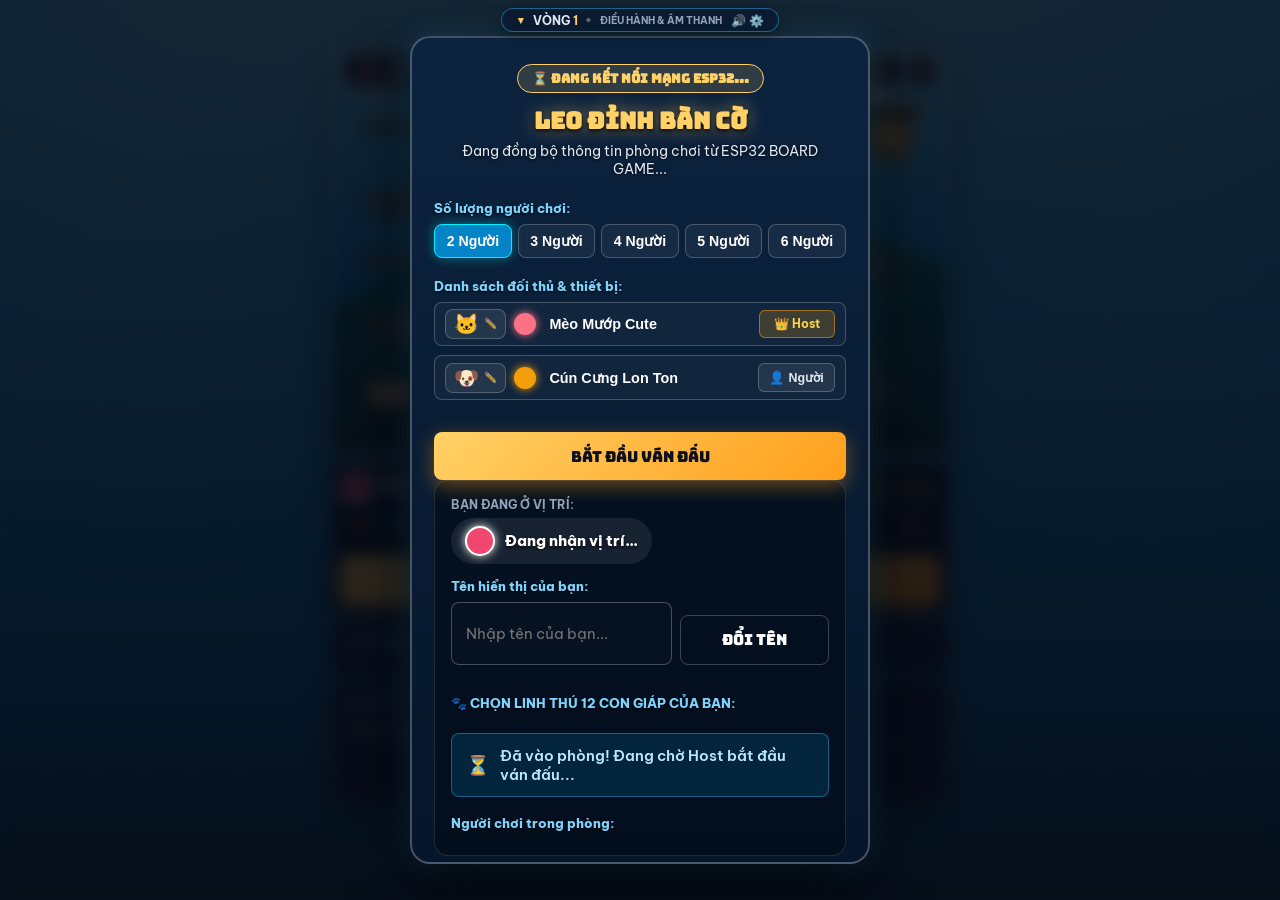
==== commit 24a48998: "Fix host role assignment, sync player names/counts across PC and mobile" ====
--- a/data/game/index.html
+++ b/data/game/index.html
@@ -5,8 +5,8 @@
     <meta charset="UTF-8">
     <meta name="viewport" content="width=device-width, initial-scale=1.0, user-scalable=no">
     <title>Leo Đỉnh Bàn Cờ - Peak Climber</title>
-    <link rel="stylesheet" href="style.css?v=55">
-    <link rel="stylesheet" href="minigames/minigames.css?v=55">
+    <link rel="stylesheet" href="style.css?v=56">
+    <link rel="stylesheet" href="minigames/minigames.css?v=56">
     <!-- Google Fonts -->
     <link rel="preconnect" href="https://fonts.googleapis.com">
     <link rel="preconnect" href="https://fonts.gstatic.com" crossorigin>
@@ -50,9 +50,9 @@
             </div>
 
             <div class="hud-right">
-                <div id="roleBadge" class="role-badge" title="Vai trò hiện tại của thiết bị này trong phòng">
-                    <span id="roleIcon">👑</span>
-                    <span id="roleBadgeText">HOST</span>
+                <div id="roleBadge" class="role-badge player" title="Vai trò hiện tại của thiết bị này trong phòng">
+                    <span id="roleIcon">⏳</span>
+                    <span id="roleBadgeText">KẾT NỐI...</span>
                 </div>
                 <button id="btnSettings" class="btn-icon" title="Cài đặt phòng & IP Host" aria-label="Settings">
                     <span class="icon">⚙️</span>
@@ -183,12 +183,12 @@
         <!-- 1. Lobby / Game Setup Modal -->
         <div id="setupModal" class="modal-overlay active">
             <div class="modal-card">
-                <div class="lobby-badge" id="lobbyRoleBadge">👑 PHÒNG HOST · QUAN SÁT & ĐIỀU HÀNH</div>
+                <div class="lobby-badge" id="lobbyRoleBadge">⏳ ĐANG KẾT NỐI MẠNG ESP32...</div>
                 <h1 class="modal-title">LEO ĐỈNH BÀN CỜ</h1>
-                <p class="modal-desc" id="lobbyModalDesc">Đua tiến độ 50 ô, vượt mốc trắc nghiệm trí tuệ và chinh phục đỉnh cao!</p>
+                <p class="modal-desc" id="lobbyModalDesc">Đang đồng bộ thông tin phòng chơi từ ESP32 BOARD GAME...</p>
 
                 <!-- HOST VIEW: Cài đặt và điều hành ván đấu -->
-                <div id="hostSetupView">
+                <div id="hostSetupView" class="hidden">
                     <div class="setup-section">
                         <label class="section-label">Số lượng người chơi:</label>
                         <div class="player-count-buttons" id="playerCountGroup">
@@ -211,7 +211,7 @@
                 </div>
 
                 <!-- PLAYER (GUEST) VIEW: Màn hình chờ của người chơi -->
-                <div id="playerWaitingView" class="hidden">
+                <div id="playerWaitingView">
                     <div class="player-waiting-card">
                         <div class="player-slot-info">
                             <span class="label">BẠN ĐANG Ở VỊ TRÍ:</span>
@@ -478,8 +478,8 @@
 
     </div>
 
-    <script src="minigames/minigame-manager.js?v=55"></script>
-    <script src="script.js?v=55"></script>
+    <script src="minigames/minigame-manager.js?v=56"></script>
+    <script src="script.js?v=56"></script>
 </body>
 
 </html>
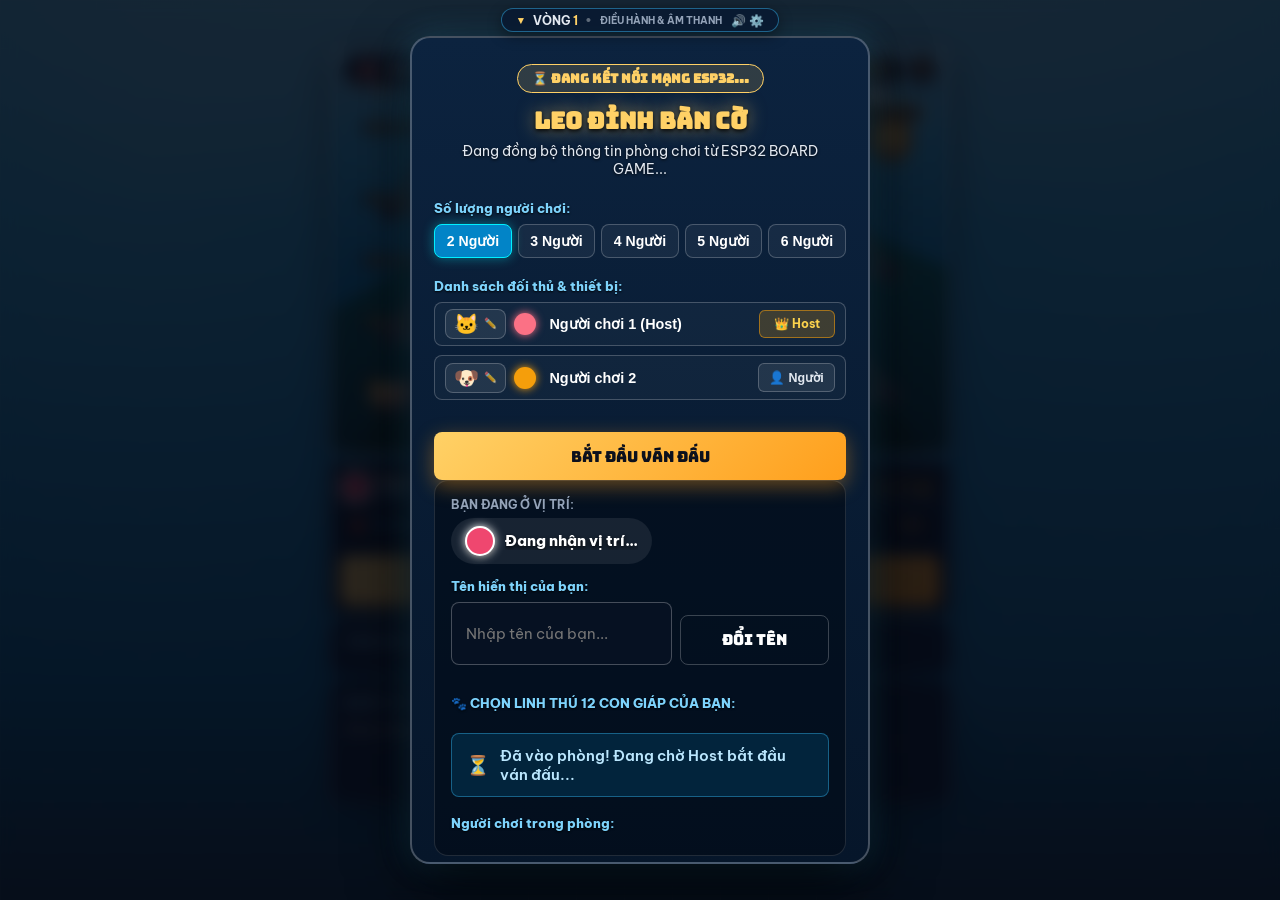
==== commit 1f4a54e6: "Fix minigame loading, dice sequencing, and X2 Co-authored-by: Copilot <223556219+Copilot@users.norep" ====
--- a/data/game/index.html
+++ b/data/game/index.html
@@ -478,8 +478,8 @@
 
     </div>
 
-    <script src="minigames/minigame-manager.js?v=56"></script>
-    <script src="script.js?v=56"></script>
+    <script src="minigames/minigame-manager.js?v=57"></script>
+    <script src="script.js?v=57"></script>
 </body>
 
 </html>
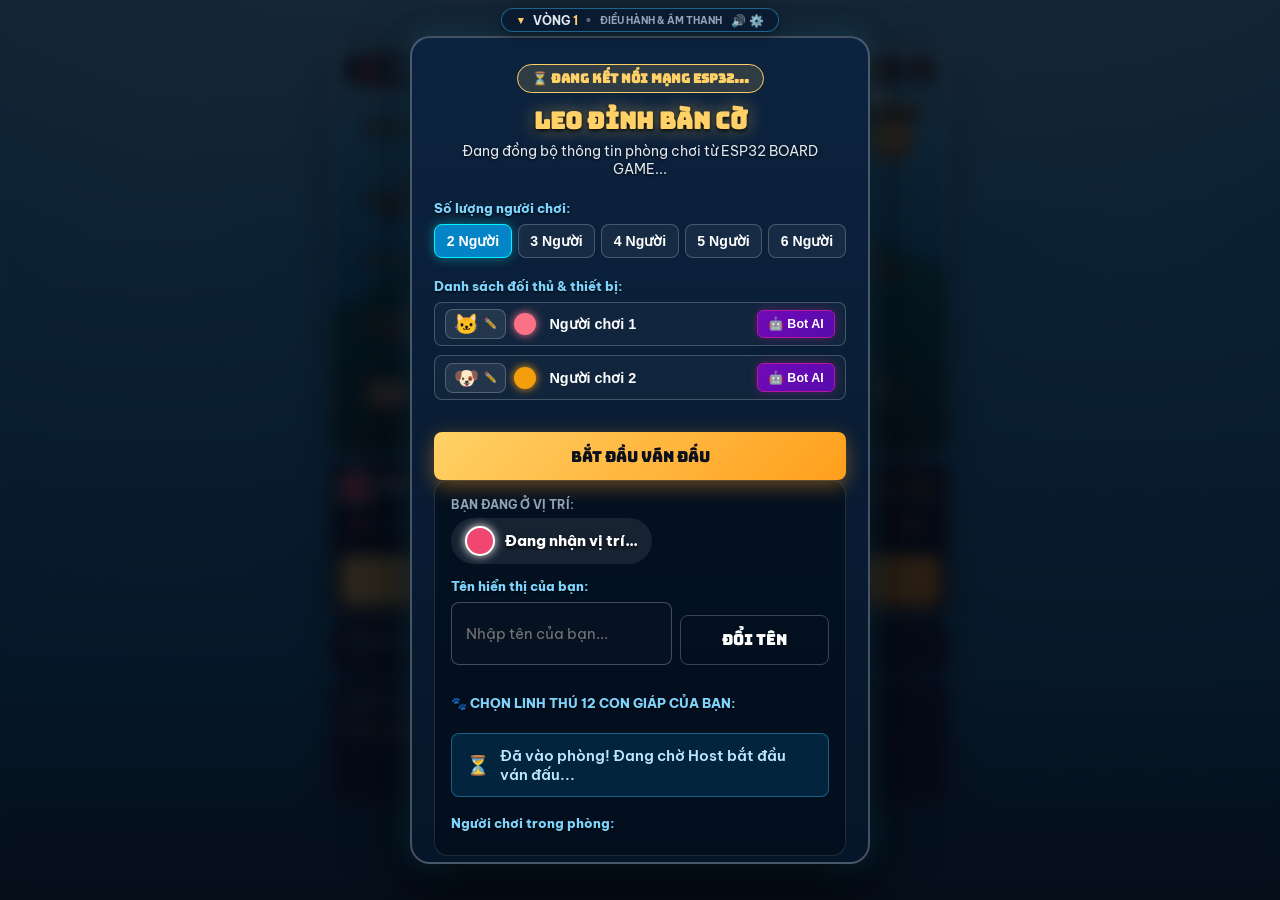
==== commit 5732646c: "Make host an observer and sync player actions Co-authored-by: Copilot <223556219+Copilot@users.norep" ====
--- a/data/game/index.html
+++ b/data/game/index.html
@@ -478,8 +478,8 @@
 
     </div>
 
-    <script src="minigames/minigame-manager.js?v=57"></script>
-    <script src="script.js?v=57"></script>
+    <script src="minigames/minigame-manager.js?v=59"></script>
+    <script src="script.js?v=59"></script>
 </body>
 
 </html>
